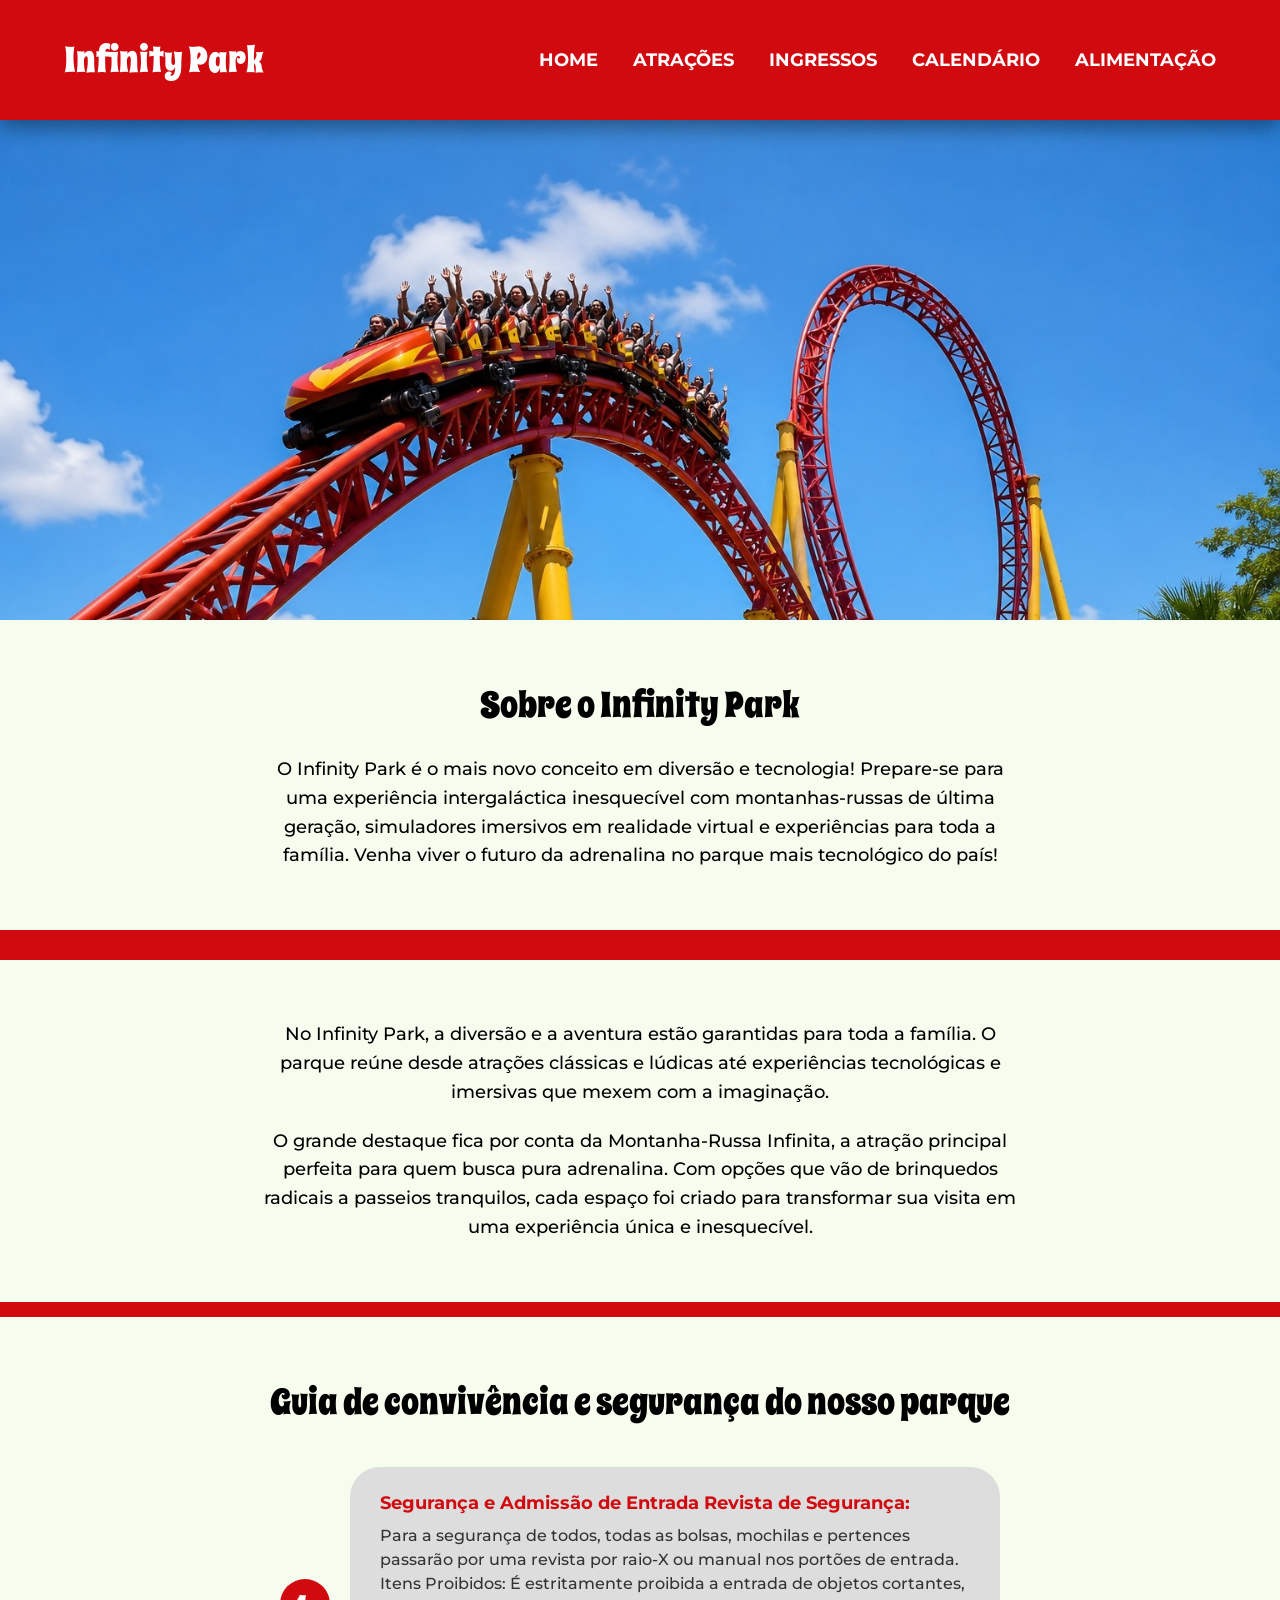
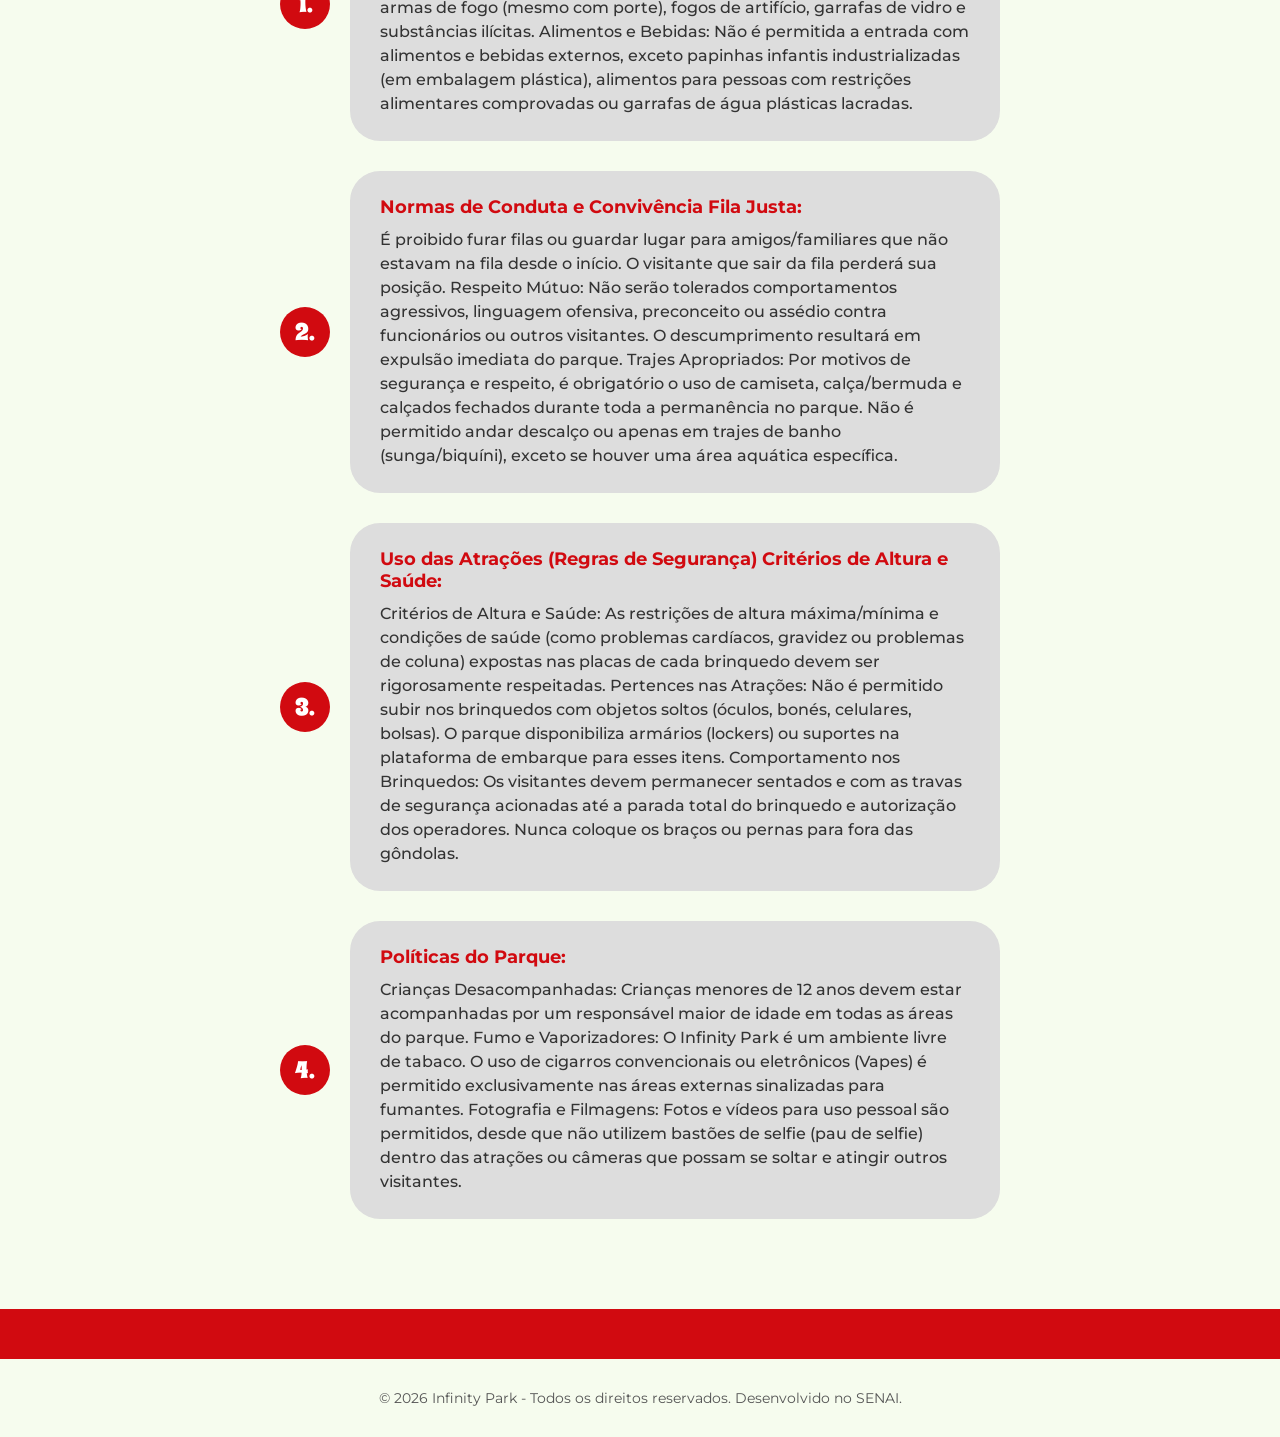
==== index.html @ 6ebf78e7 "vs 2 html e css" ====
<!DOCTYPE html>
<html lang="pt-br">
<head>
    <meta charset="UTF-8">
    <meta name="viewport" content="width=device-width, initial-scale=1.0">
    <title>Infinity Park</title>

    <link rel="preconnect" href="https://fonts.googleapis.com">
<link rel="preconnect" href="https://fonts.gstatic.com" crossorigin>
<link href="https://fonts.googleapis.com/css2?family=Montserrat:ital,wght@0,100..900;1,100..900&family=Spicy+Rice&display=swap" rel="stylesheet">
<link rel="stylesheet" href="style.css">
</head>
<body>
   <header class="barra-vermelha">
        <div class="logo">
            <h1>Infinity Park</h1>
        </div>
        <nav>
            <ul>
                <li><a href="index.html">Home</a></li>
                <li><a href="pages/atracoes.html">Atrações</a></li>
                <li><a href="pages/ingressos.html">Ingressos</a></li>
                <li><a href="pages/calendario.html">Calendário</a></li>
                <li><a href="pages/alimentacao.html">Alimentação</a></li>
            </ul>
        </nav>
    </header>

    <main>
        <section class="banner-atracao">
            <img src="img/Montanha russa.jpeg" alt="Atração principal do Infinity Park" class="img-principal">
        </section>

        <section class="descricao-parque">
            <h2>Sobre o Infinity Park</h2>
            <p>O Infinity Park é o mais novo conceito em diversão e tecnologia! Prepare-se para uma experiência intergaláctica inesquecível com montanhas-russas de última geração, simuladores imersivos em realidade virtual e experiências para toda a família. Venha viver o futuro da adrenalina no parque mais tecnológico do país!</p>
        </section>
        <div class="divisoria-sub-vermelha"></div>
<div class="divisoria-sub-vermelha"></div>

        <section class="descricao-parque">
            <p>No Infinity Park, a diversão e a aventura estão garantidas para toda a família. O parque reúne desde atrações clássicas e lúdicas até experiências tecnológicas e imersivas que mexem com a imaginação.</p>
            <p>O grande destaque fica por conta da Montanha-Russa Infinita, a atração principal perfeita para quem busca pura adrenalina. Com opções que vão de brinquedos radicais a passeios tranquilos, cada espaço foi criado para transformar sua visita em uma experiência única e inesquecível.</p>
        </section>

        <div class="divisoria-sub-vermelha"></div>

        <section class="secao-guia">
            <h2>Guia de convivência e segurança do nosso parque</h2>
            
            <div class="item-guia">
                <div class="numero-bolinha">1.</div>
                <div class="card-regras">
                    <h3> Segurança e Admissão de Entrada Revista de Segurança:</h3>
                    <p>  Para a segurança de todos, todas as bolsas, mochilas e pertences passarão por uma revista por raio-X ou manual nos portões de entrada.
Itens Proibidos: É estritamente proibida a entrada de objetos cortantes, armas de fogo (mesmo com porte), fogos de artifício, garrafas de vidro e substâncias ilícitas.

Alimentos e Bebidas: Não é permitida a entrada com alimentos e bebidas externos, exceto papinhas infantis industrializadas (em embalagem plástica), alimentos para pessoas com restrições alimentares comprovadas ou garrafas de água plásticas lacradas.</p>
                </div>
            </div>

            <div class="item-guia">
                <div class="numero-bolinha">2.</div>
                <div class="card-regras">
                    <h3>Normas de Conduta e Convivência Fila Justa:</h3>
                    <p>É proibido furar filas ou guardar lugar para amigos/familiares que não estavam na fila desde o início. O visitante que sair da fila perderá sua posição. Respeito Mútuo: Não serão tolerados comportamentos agressivos, linguagem ofensiva, preconceito ou assédio contra funcionários ou outros visitantes. O descumprimento resultará em expulsão imediata do parque.

Trajes Apropriados: Por motivos de segurança e respeito, é obrigatório o uso de camiseta, calça/bermuda e calçados fechados durante toda a permanência no parque. Não é permitido andar descalço ou apenas em trajes de banho (sunga/biquíni), exceto se houver uma área aquática específica.</p>
                </div>
            </div>

            <div class="item-guia">
                <div class="numero-bolinha">3.</div>
                <div class="card-regras">
                    <h3>Uso das Atrações (Regras de Segurança) 
                        Critérios de Altura e Saúde: </h3>
                    <p>Critérios de Altura e Saúde: As restrições de altura máxima/mínima e condições de saúde (como problemas cardíacos, gravidez ou problemas de coluna) expostas nas placas de cada brinquedo devem ser rigorosamente respeitadas.

Pertences nas Atrações: Não é permitido subir nos brinquedos com objetos soltos (óculos, bonés, celulares, bolsas). O parque disponibiliza armários (lockers) ou suportes na plataforma de embarque para esses itens.

Comportamento nos Brinquedos: Os visitantes devem permanecer sentados e com as travas de segurança acionadas até a parada total do brinquedo e autorização dos operadores. Nunca coloque os braços ou pernas para fora das gôndolas.</p>
                </div>
            </div>

            <div class="item-guia">
                <div class="numero-bolinha">4.</div>
                <div class="card-regras">
                    <h3>Políticas do Parque:</h3>
                    <p>Crianças Desacompanhadas: Crianças menores de 12 anos devem estar acompanhadas por um responsável maior de idade em todas as áreas do parque.

Fumo e Vaporizadores: O Infinity Park é um ambiente livre de tabaco. O uso de cigarros convencionais ou eletrônicos (Vapes) é permitido exclusivamente nas áreas externas sinalizadas para fumantes.

Fotografia e Filmagens: Fotos e vídeos para uso pessoal são permitidos, desde que não utilizem bastões de selfie (pau de selfie) dentro das atrações ou câmeras que possam se soltar e atingir outros visitantes.</p>
                </div>
            </div>

        </section>

            </section>
    </main>

    <footer>
        <p>&copy; 2026 Infinity Park - Todos os direitos reservados. Desenvolvido no SENAI.</p>
    </footer>
</body>
</html>
---- style.css ----
/* --- 1. RESET PADRÃO (Zera as margens do navegador) --- */
* {
    margin: 0;
    padding: 0;
    box-sizing: border-box;
}

/* --- 2. CONFIGURAÇÃO DO CORPO (Fundo Creme na Tela Toda) --- */
body {
    font-family: "Montserrat", sans-serif;
    background-color: #f6fcee; /* O fundo creme assume o site inteiro */
    color: #000000;
    min-height: 100vh;
    overflow-x: hidden; /* Evita barra de rolagem lateral por causa das divisórias de 100vw */
}

/* --- 3. BARRA VERMELHA AMPLIADA (Menu Superior) --- */
header.barra-vermelha {
    background-color: #d10a10; /* O vermelho do Figma */
    display: flex;
    justify-content: space-between;
    align-items: center;
    padding: 35px 5%; /* Barra mais alta e robusta */
    position: relative;
    z-index: 10;
    box-shadow: 0px 8px 20px rgba(0, 0, 0, 0.4); /* Sombra por cima da imagem */
}

/* Logo do parque maior */
header.barra-vermelha .logo h1 {
    font-family: "Spicy Rice", serif;
    color: #ffffff;
    font-size: 36px; 
    font-weight: 400;
}

header.barra-vermelha nav ul {
    display: flex;
    list-style: none;
    gap: 35px; /* Espaço confortável entre as opções do menu */
}

/* Links do menu maiores e destacados */
header.barra-vermelha nav ul li a {
    color: #ffffff;
    text-decoration: none;
    font-weight: 700;
    font-size: 18px; 
    text-transform: uppercase; /* Letras maiúsculas */
    transition: transform 0.2s, color 0.2s;
    display: inline-block;
}

/* Efeito ao passar o mouse */
header.barra-vermelha nav ul li a:hover {
    color: #ffcccc; 
    transform: scale(1.1); /* O link cresce um pouquinho */
}

/* --- 4. IMAGEM PRINCIPAL (Banner Controlado) --- */
.banner-atracao {
    width: 100%;
    max-height: 500px; /* Evita que a foto ocupe a tela inteira no PC */
    overflow: hidden;   /* Esconde o excesso da imagem se houver */
}

.img-principal {
    width: 100%;
    height: 100%;
    object-fit: cover; /* Encaixa a foto perfeitamente sem amassar */
    object-position: center; /* Foca no meio da foto */
    display: block; 
}

/* --- 5. BLOCOS DE TEXTO (Sobre o Parque) --- */
.descricao-parque {
    width: 100%;
    max-width: 800px; /* Mantém o texto em um tamanho bom para leitura */
    margin: 0 auto;   /* Centraliza o bloco de texto na tela */
    padding: 60px 20px; /* Espaço confortável nas laterais e nas bordas */
    text-align: center; /* Centraliza os textos igual ao Figma */
}

.descricao-parque h2 {
    font-family: "Spicy Rice", serif;
    font-weight: 400;
    color: #000000;
    font-size: 36px;
    margin-bottom: 25px;
}

.descricao-parque p {
    font-size: 18px;
    color: #000000;
    line-height: 1.6;
    font-weight: 500;
    margin-bottom: 20px;
}

.descricao-parque p:last-child {
    margin-bottom: 0; /* Remove a margem do último parágrafo do bloco */
}

/* --- 6. BARRAS VERMELHAS INTERMEDIÁRIAS --- */
/* Faz a barra vermelha ocupar 100% da largura da janela, sem quebrar o alinhamento do texto */
.divisoria-sub-vermelha {
    width: 100vw; 
    position: relative;
    left: 50%;
    right: 50%;
    margin-left: -50vw;
    margin-right: -50vw;
    
    height: 15px; /* Reduzido de 50px para 15px para ficar bem mais fina! */
    background-color: #d10a10;
}

/* Faixa vermelha horizontal automática no final da tag main */
main::after {
    content: "";
    display: block;
    width: 100vw;
    position: relative;
    left: 50%;
    right: 50%;
    margin-left: -50vw;
    margin-right: -50vw;
    height: 50px;
    background-color: #d10a10;
}

/* --- 7. SEÇÃO DO GUIA DE SEGURANÇA --- */
.secao-guia {
    width: 100%;
    max-width: 800px; /* Deixa na mesma largura dos outros textos */
    margin: 0 auto;
    padding: 60px 20px;
    text-align: center;
}

/* Alinha o título com a fonte Spicy Rice */
.secao-guia h2 {
    font-family: "Spicy Rice", serif;
    font-weight: 400;
    color: #000000;
    font-size: 36px;
    margin-bottom: 40px; /* Espaço entre o título e o card */
}

/* Container que junta a bolinha vermelha e o card cinza lado a lado */
.item-guia {
    display: flex;
    align-items: center; /* Alinha o meio da bolinha com o meio do card */
    justify-content: center;
    gap: 20px; /* Espaço entre a bolinha e o card cinza */
    margin-bottom: 30px; 
    text-align: left; /* O texto dentro do card fica alinhado à esquerda igual ao Figma */
}

/* Cria a bolinha vermelha perfeita */
.numero-bolinha {
    font-family: "Spicy Rice", serif;
    background-color: #d10a10; /* Vermelho do parque */
    color: #ffffff;
    font-size: 24px;
    width: 50px;
    height: 50px;
    border-radius: 50%; /* Deixa perfeitamente redondo */
    display: flex;
    align-items: center;
    justify-content: center;
    flex-shrink: 0; /* Impede que a bolinha amasse em telas menores */
}

/* Cria o card cinza com bordas arredondadas */
.card-regras {
    background-color: #dddddd; /* Tom de cinza claro do Figma */
    padding: 25px 30px;
    border-radius: 30px; /* Bordas bem arredondadas como no seu design */
    width: 100%;
    max-width: 650px; /* Controla a largura do card */
}

/* Título em vermelho dentro do card */
.card-regras h3 {
    color: #d10a10;
    font-family: "Montserrat", sans-serif;
    font-size: 18px;
    font-weight: 700;
    margin-bottom: 10px;
}

/* Texto descritivo dentro do card */
.card-regras p {
    color: #333333;
    font-size: 16px;
    line-height: 1.5;
    font-weight: 500;
}

/* --- 8. RODAPÉ --- */
footer {
    text-align: center;
    padding: 30px;
    font-size: 14px;
    color: #555555;
}
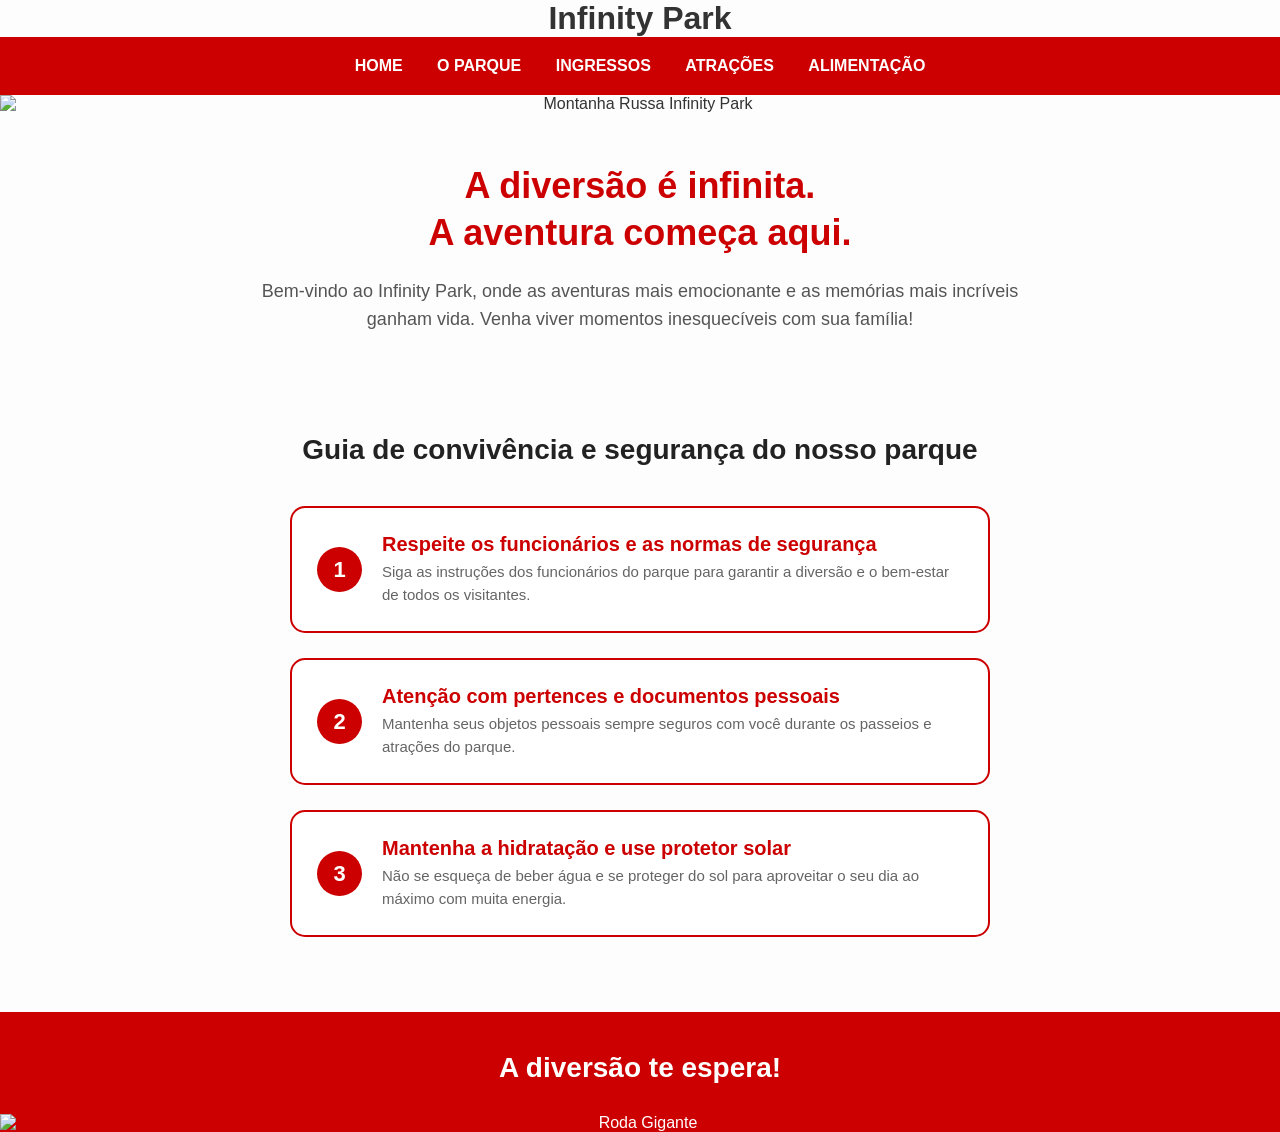
==== commit faca88cc: "Estrutura de Gisele" ====
--- a/index.html
+++ b/index.html
@@ -4,103 +4,62 @@
     <meta charset="UTF-8">
     <meta name="viewport" content="width=device-width, initial-scale=1.0">
     <title>Infinity Park</title>
-
-    <link rel="preconnect" href="https://fonts.googleapis.com">
-<link rel="preconnect" href="https://fonts.gstatic.com" crossorigin>
-<link href="https://fonts.googleapis.com/css2?family=Montserrat:ital,wght@0,100..900;1,100..900&family=Spicy+Rice&display=swap" rel="stylesheet">
-<link rel="stylesheet" href="style.css">
+    <link rel="stylesheet" href="style.css">
+    <h1 style="text-align: center;">Infinity Park</h1>
 </head>
 <body>
-   <header class="barra-vermelha">
-        <div class="logo">
-            <h1>Infinity Park</h1>
-        </div>
+
+    <header class="menu-topo">
         <nav>
-            <ul>
-                <li><a href="index.html">Home</a></li>
-                <li><a href="pages/atracoes.html">Atrações</a></li>
-                <li><a href="pages/ingressos.html">Ingressos</a></li>
-                <li><a href="pages/calendario.html">Calendário</a></li>
-                <li><a href="pages/alimentacao.html">Alimentação</a></li>
-            </ul>
+            <a href="#">Home</a>
+            <a href="#">O Parque</a>
+            <a href="#">Ingressos</a>
+            <a href="#">Atrações</a>
+            <a href="#">Alimentação</a>
         </nav>
     </header>
 
-    <main>
-        <section class="banner-atracao">
-            <img src="img/Montanha russa.jpeg" alt="Atração principal do Infinity Park" class="img-principal">
-        </section>
+    <section class="banner-principal">
+        <img src="https://images.unsplash.com/photo-1513885535751-8b9238bd345a?q=80&w=1200" alt="Montanha Russa Infinity Park">
+    </section>
 
-        <section class="descricao-parque">
-            <h2>Sobre o Infinity Park</h2>
-            <p>O Infinity Park é o mais novo conceito em diversão e tecnologia! Prepare-se para uma experiência intergaláctica inesquecível com montanhas-russas de última geração, simuladores imersivos em realidade virtual e experiências para toda a família. Venha viver o futuro da adrenalina no parque mais tecnológico do país!</p>
-        </section>
-        <div class="divisoria-sub-vermelha"></div>
-<div class="divisoria-sub-vermelha"></div>
+    <section class="introducao">
+        <h1>A diversão é infinita.<br>A aventura começa aqui.</h1>
+        <p>Bem-vindo ao Infinity Park, onde as aventuras mais emocionante e as memórias mais incríveis ganham vida. Venha viver momentos inesquecíveis com sua família!</p>
+    </section>
 
-        <section class="descricao-parque">
-            <p>No Infinity Park, a diversão e a aventura estão garantidas para toda a família. O parque reúne desde atrações clássicas e lúdicas até experiências tecnológicas e imersivas que mexem com a imaginação.</p>
-            <p>O grande destaque fica por conta da Montanha-Russa Infinita, a atração principal perfeita para quem busca pura adrenalina. Com opções que vão de brinquedos radicais a passeios tranquilos, cada espaço foi criado para transformar sua visita em uma experiência única e inesquecível.</p>
-        </section>
+    <section class="guia-seguranca">
+        <h2>Guia de convivência e segurança do nosso parque</h2>
+        
+        <div class="card-seguranca">
+            <span class="numero">1</span>
+            <div>
+                <h3>Respeite os funcionários e as normas de segurança</h3>
+                <p>Siga as instruções dos funcionários do parque para garantir a diversão e o bem-estar de todos os visitantes.</p>
+            </div>
+        </div>
 
-        <div class="divisoria-sub-vermelha"></div>
+        <div class="card-seguranca">
+            <span class="numero">2</span>
+            <div>
+                <h3>Atenção com pertences e documentos pessoais</h3>
+                <p>Mantenha seus objetos pessoais sempre seguros com você durante os passeios e atrações do parque.</p>
+            </div>
+        </div>
 
-        <section class="secao-guia">
-            <h2>Guia de convivência e segurança do nosso parque</h2>
-            
-            <div class="item-guia">
-                <div class="numero-bolinha">1.</div>
-                <div class="card-regras">
-                    <h3> Segurança e Admissão de Entrada Revista de Segurança:</h3>
-                    <p>  Para a segurança de todos, todas as bolsas, mochilas e pertences passarão por uma revista por raio-X ou manual nos portões de entrada.
-Itens Proibidos: É estritamente proibida a entrada de objetos cortantes, armas de fogo (mesmo com porte), fogos de artifício, garrafas de vidro e substâncias ilícitas.
+        <div class="card-seguranca">
+            <span class="numero">3</span>
+            <div>
+                <h3>Mantenha a hidratação e use protetor solar</h3>
+                <p>Não se esqueça de beber água e se proteger do sol para aproveitar o seu dia ao máximo com muita energia.</p>
+            </div>
+        </div>
+    </section>
 
-Alimentos e Bebidas: Não é permitida a entrada com alimentos e bebidas externos, exceto papinhas infantis industrializadas (em embalagem plástica), alimentos para pessoas com restrições alimentares comprovadas ou garrafas de água plásticas lacradas.</p>
-                </div>
-            </div>
+    <footer class="rodape">
+        <h2>A diversão te espera!</h2>
+        <img src="https://images.unsplash.com/photo-1534447677768-be436bb09401?q=80&w=1200" alt="Roda Gigante">
+    </footer>
 
-            <div class="item-guia">
-                <div class="numero-bolinha">2.</div>
-                <div class="card-regras">
-                    <h3>Normas de Conduta e Convivência Fila Justa:</h3>
-                    <p>É proibido furar filas ou guardar lugar para amigos/familiares que não estavam na fila desde o início. O visitante que sair da fila perderá sua posição. Respeito Mútuo: Não serão tolerados comportamentos agressivos, linguagem ofensiva, preconceito ou assédio contra funcionários ou outros visitantes. O descumprimento resultará em expulsão imediata do parque.
-
-Trajes Apropriados: Por motivos de segurança e respeito, é obrigatório o uso de camiseta, calça/bermuda e calçados fechados durante toda a permanência no parque. Não é permitido andar descalço ou apenas em trajes de banho (sunga/biquíni), exceto se houver uma área aquática específica.</p>
-                </div>
-            </div>
-
-            <div class="item-guia">
-                <div class="numero-bolinha">3.</div>
-                <div class="card-regras">
-                    <h3>Uso das Atrações (Regras de Segurança) 
-                        Critérios de Altura e Saúde: </h3>
-                    <p>Critérios de Altura e Saúde: As restrições de altura máxima/mínima e condições de saúde (como problemas cardíacos, gravidez ou problemas de coluna) expostas nas placas de cada brinquedo devem ser rigorosamente respeitadas.
-
-Pertences nas Atrações: Não é permitido subir nos brinquedos com objetos soltos (óculos, bonés, celulares, bolsas). O parque disponibiliza armários (lockers) ou suportes na plataforma de embarque para esses itens.
-
-Comportamento nos Brinquedos: Os visitantes devem permanecer sentados e com as travas de segurança acionadas até a parada total do brinquedo e autorização dos operadores. Nunca coloque os braços ou pernas para fora das gôndolas.</p>
-                </div>
-            </div>
-
-            <div class="item-guia">
-                <div class="numero-bolinha">4.</div>
-                <div class="card-regras">
-                    <h3>Políticas do Parque:</h3>
-                    <p>Crianças Desacompanhadas: Crianças menores de 12 anos devem estar acompanhadas por um responsável maior de idade em todas as áreas do parque.
-
-Fumo e Vaporizadores: O Infinity Park é um ambiente livre de tabaco. O uso de cigarros convencionais ou eletrônicos (Vapes) é permitido exclusivamente nas áreas externas sinalizadas para fumantes.
-
-Fotografia e Filmagens: Fotos e vídeos para uso pessoal são permitidos, desde que não utilizem bastões de selfie (pau de selfie) dentro das atrações ou câmeras que possam se soltar e atingir outros visitantes.</p>
-                </div>
-            </div>
-
-        </section>
-
-            </section>
-    </main>
-
-    <footer>
-        <p>&copy; 2026 Infinity Park - Todos os direitos reservados. Desenvolvido no SENAI.</p>
-    </footer>
 </body>
 </html>
--- a/style.css
+++ b/style.css
@@ -1,207 +1,134 @@
-/* --- 1. RESET PADRÃO (Zera as margens do navegador) --- */
+/* Limpa as margens padrão do navegador */
 * {
+    box-sizing: border-box;
     margin: 0;
     padding: 0;
-    box-sizing: border-box;
 }
 
-/* --- 2. CONFIGURAÇÃO DO CORPO (Fundo Creme na Tela Toda) --- */
 body {
-    font-family: "Montserrat", sans-serif;
-    background-color: #f6fcee; /* O fundo creme assume o site inteiro */
-    color: #000000;
-    min-height: 100vh;
-    overflow-x: hidden; /* Evita barra de rolagem lateral por causa das divisórias de 100vw */
+    font-family: 'Segoe UI', Tahoma, Geneva, Verdana, sans-serif;
+    background-color: #fcfdfc;
+    color: #333333;
+    
+    /* COMANDOS DE FORÇA PARA CENTRALIZAR TUDO NO MEIO DA TELA */
+    display: flex;
+    flex-direction: column;
+    align-items: center;
+    width: 100%;
+    overflow-x: hidden; /* Evita que o site quebre para os lados */
 }
 
-/* --- 3. BARRA VERMELHA AMPLIADA (Menu Superior) --- */
-header.barra-vermelha {
-    background-color: #d10a10; /* O vermelho do Figma */
-    display: flex;
-    justify-content: space-between;
-    align-items: center;
-    padding: 35px 5%; /* Barra mais alta e robusta */
-    position: relative;
-    z-index: 10;
-    box-shadow: 0px 8px 20px rgba(0, 0, 0, 0.4); /* Sombra por cima da imagem */
-}
-
-/* Logo do parque maior */
-header.barra-vermelha .logo h1 {
-    font-family: "Spicy Rice", serif;
-    color: #ffffff;
-    font-size: 36px; 
-    font-weight: 400;
-}
-
-header.barra-vermelha nav ul {
-    display: flex;
-    list-style: none;
-    gap: 35px; /* Espaço confortável entre as opções do menu */
-}
-
-/* Links do menu maiores e destacados */
-header.barra-vermelha nav ul li a {
-    color: #ffffff;
-    text-decoration: none;
-    font-weight: 700;
-    font-size: 18px; 
-    text-transform: uppercase; /* Letras maiúsculas */
-    transition: transform 0.2s, color 0.2s;
-    display: inline-block;
-}
-
-/* Efeito ao passar o mouse */
-header.barra-vermelha nav ul li a:hover {
-    color: #ffcccc; 
-    transform: scale(1.1); /* O link cresce um pouquinho */
-}
-
-/* --- 4. IMAGEM PRINCIPAL (Banner Controlado) --- */
-.banner-atracao {
+/* MENU VERMELHO DO TOPO */
+.menu-topo {
     width: 100%;
-    max-height: 500px; /* Evita que a foto ocupe a tela inteira no PC */
-    overflow: hidden;   /* Esconde o excesso da imagem se houver */
-}
-
-.img-principal {
-    width: 100%;
-    height: 100%;
-    object-fit: cover; /* Encaixa a foto perfeitamente sem amassar */
-    object-position: center; /* Foca no meio da foto */
-    display: block; 
-}
-
-/* --- 5. BLOCOS DE TEXTO (Sobre o Parque) --- */
-.descricao-parque {
-    width: 100%;
-    max-width: 800px; /* Mantém o texto em um tamanho bom para leitura */
-    margin: 0 auto;   /* Centraliza o bloco de texto na tela */
-    padding: 60px 20px; /* Espaço confortável nas laterais e nas bordas */
-    text-align: center; /* Centraliza os textos igual ao Figma */
-}
-
-.descricao-parque h2 {
-    font-family: "Spicy Rice", serif;
-    font-weight: 400;
-    color: #000000;
-    font-size: 36px;
-    margin-bottom: 25px;
-}
-
-.descricao-parque p {
-    font-size: 18px;
-    color: #000000;
-    line-height: 1.6;
-    font-weight: 500;
-    margin-bottom: 20px;
-}
-
-.descricao-parque p:last-child {
-    margin-bottom: 0; /* Remove a margem do último parágrafo do bloco */
-}
-
-/* --- 6. BARRAS VERMELHAS INTERMEDIÁRIAS --- */
-/* Faz a barra vermelha ocupar 100% da largura da janela, sem quebrar o alinhamento do texto */
-.divisoria-sub-vermelha {
-    width: 100vw; 
-    position: relative;
-    left: 50%;
-    right: 50%;
-    margin-left: -50vw;
-    margin-right: -50vw;
-    
-    height: 15px; /* Reduzido de 50px para 15px para ficar bem mais fina! */
-    background-color: #d10a10;
-}
-
-/* Faixa vermelha horizontal automática no final da tag main */
-main::after {
-    content: "";
-    display: block;
-    width: 100vw;
-    position: relative;
-    left: 50%;
-    right: 50%;
-    margin-left: -50vw;
-    margin-right: -50vw;
-    height: 50px;
-    background-color: #d10a10;
-}
-
-/* --- 7. SEÇÃO DO GUIA DE SEGURANÇA --- */
-.secao-guia {
-    width: 100%;
-    max-width: 800px; /* Deixa na mesma largura dos outros textos */
-    margin: 0 auto;
-    padding: 60px 20px;
+    background-color: #cc0000;
+    padding: 20px 0;
     text-align: center;
 }
 
-/* Alinha o título com a fonte Spicy Rice */
-.secao-guia h2 {
-    font-family: "Spicy Rice", serif;
-    font-weight: 400;
-    color: #000000;
-    font-size: 36px;
-    margin-bottom: 40px; /* Espaço entre o título e o card */
+.menu-topo nav a {
+    color: #ffffff;
+    text-decoration: none;
+    margin: 0 15px;
+    font-weight: bold;
+    text-transform: uppercase;
+    font-size: 16px;
 }
 
-/* Container que junta a bolinha vermelha e o card cinza lado a lado */
-.item-guia {
-    display: flex;
-    align-items: center; /* Alinha o meio da bolinha com o meio do card */
-    justify-content: center;
-    gap: 20px; /* Espaço entre a bolinha e o card cinza */
-    margin-bottom: 30px; 
-    text-align: left; /* O texto dentro do card fica alinhado à esquerda igual ao Figma */
+/* IMAGENS DO BANNER E DO RODAPÉ */
+.banner-principal, .rodape {
+    width: 100%;
+    max-width: 100%;
+    text-align: center;
 }
 
-/* Cria a bolinha vermelha perfeita */
-.numero-bolinha {
-    font-family: "Spicy Rice", serif;
-    background-color: #d10a10; /* Vermelho do parque */
+.banner-principal img, 
+.rodape img {
+    width: 100%;
+    height: auto;
+    max-height: 450px;
+    object-fit: cover;
+    display: block;
+}
+
+/* BLOCOS DE TEXTO CENTRALIZADOS */
+.introducao, .guia-seguranca {
+    width: 100%;
+    max-width: 800px; /* Prende o texto no meio igual ao Figma */
+    padding: 50px 20px;
+    text-align: center;
+    margin: 0 auto; /* Garante a centralização lateral */
+}
+
+.introducao h1 {
+    color: #cc0000;
+    font-size: 36px; /* Letras grandes */
+    margin-bottom: 20px;
+    line-height: 1.3;
+}
+
+.introducao p {
+    font-size: 18px;
+    line-height: 1.6;
+    color: #555555;
+}
+
+.guia-seguranca h2 {
+    font-size: 28px;
+    color: #222222;
+    margin-bottom: 40px;
+}
+
+/* CARDS DO GUIA DE SEGURANÇA */
+.card-seguranca {
+    background-color: #ffffff;
+    border: 2px solid #cc0000;
+    border-radius: 15px;
+    padding: 25px;
+    margin: 0 auto 25px auto; /* Centraliza o card na tela */
+    max-width: 700px;
+    display: flex;
+    align-items: center;
+    gap: 20px;
+    text-align: left; /* O texto dentro do card fica alinhado à esquerda */
+}
+
+/* CÍRCULO COM O NÚMERO */
+.card-seguranca .numero {
+    background-color: #cc0000;
     color: #ffffff;
-    font-size: 24px;
-    width: 50px;
-    height: 50px;
-    border-radius: 50%; /* Deixa perfeitamente redondo */
+    font-weight: bold;
+    font-size: 22px;
+    width: 45px;
+    height: 45px;
+    border-radius: 50%;
     display: flex;
     align-items: center;
     justify-content: center;
-    flex-shrink: 0; /* Impede que a bolinha amasse em telas menores */
+    flex-shrink: 0;
 }
 
-/* Cria o card cinza com bordas arredondadas */
-.card-regras {
-    background-color: #dddddd; /* Tom de cinza claro do Figma */
-    padding: 25px 30px;
-    border-radius: 30px; /* Bordas bem arredondadas como no seu design */
-    width: 100%;
-    max-width: 650px; /* Controla a largura do card */
+.card-seguranca h3 {
+    color: #cc0000;
+    font-size: 20px;
+    margin-bottom: 5px;
 }
 
-/* Título em vermelho dentro do card */
-.card-regras h3 {
-    color: #d10a10;
-    font-family: "Montserrat", sans-serif;
-    font-size: 18px;
-    font-weight: 700;
-    margin-bottom: 10px;
+.card-seguranca p {
+    font-size: 15px;
+    line-height: 1.5;
+    color: #656565;
 }
 
-/* Texto descritivo dentro do card */
-.card-regras p {
-    color: #333333;
-    font-size: 16px;
-    line-height: 1.5;
-    font-weight: 500;
+/* RODAPÉ VERMELHO */
+.rodape {
+    background-color: #cc0000;
+    color: #ffffff;
+    padding-top: 40px;
+    width: 100%;
 }
 
-/* --- 8. RODAPÉ --- */
-footer {
-    text-align: center;
-    padding: 30px;
-    font-size: 14px;
-    color: #555555;
+.rodape h2 {
+    font-size: 28px;
+    margin-bottom: 30px;
 }
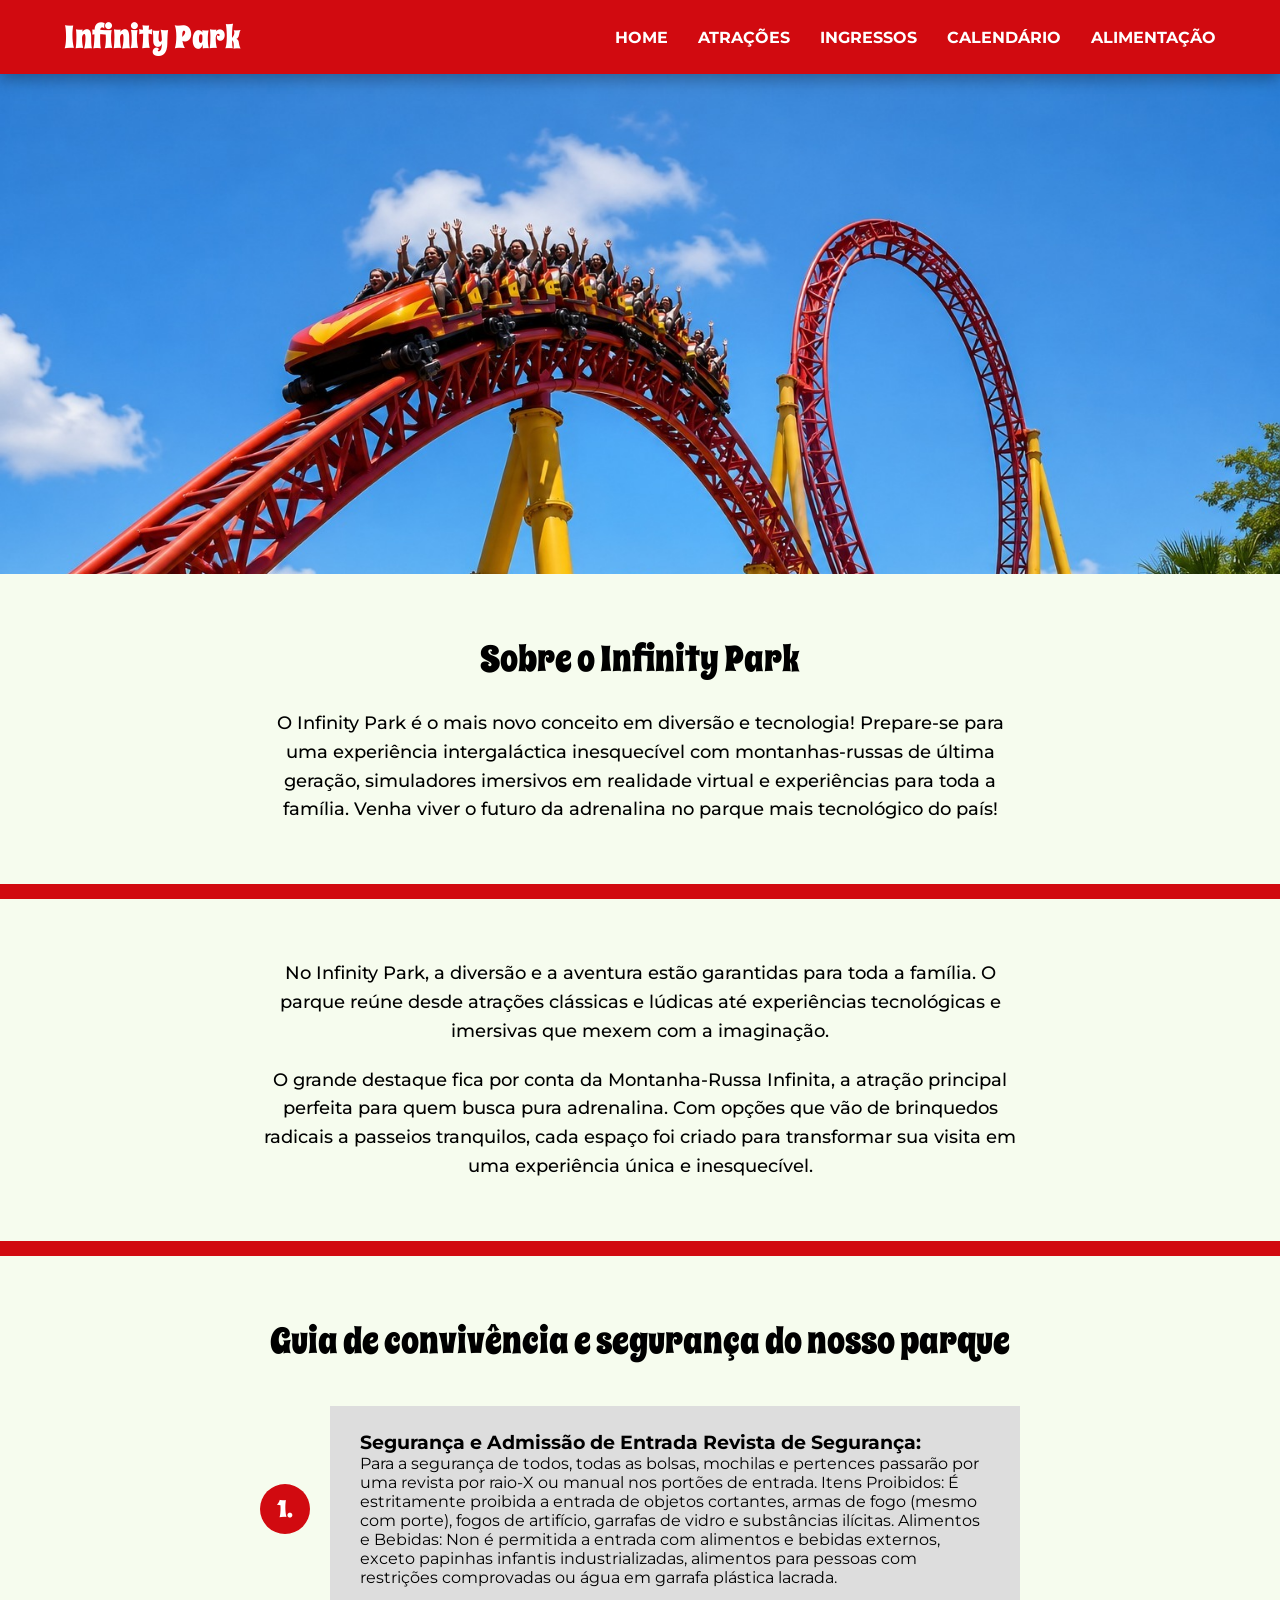
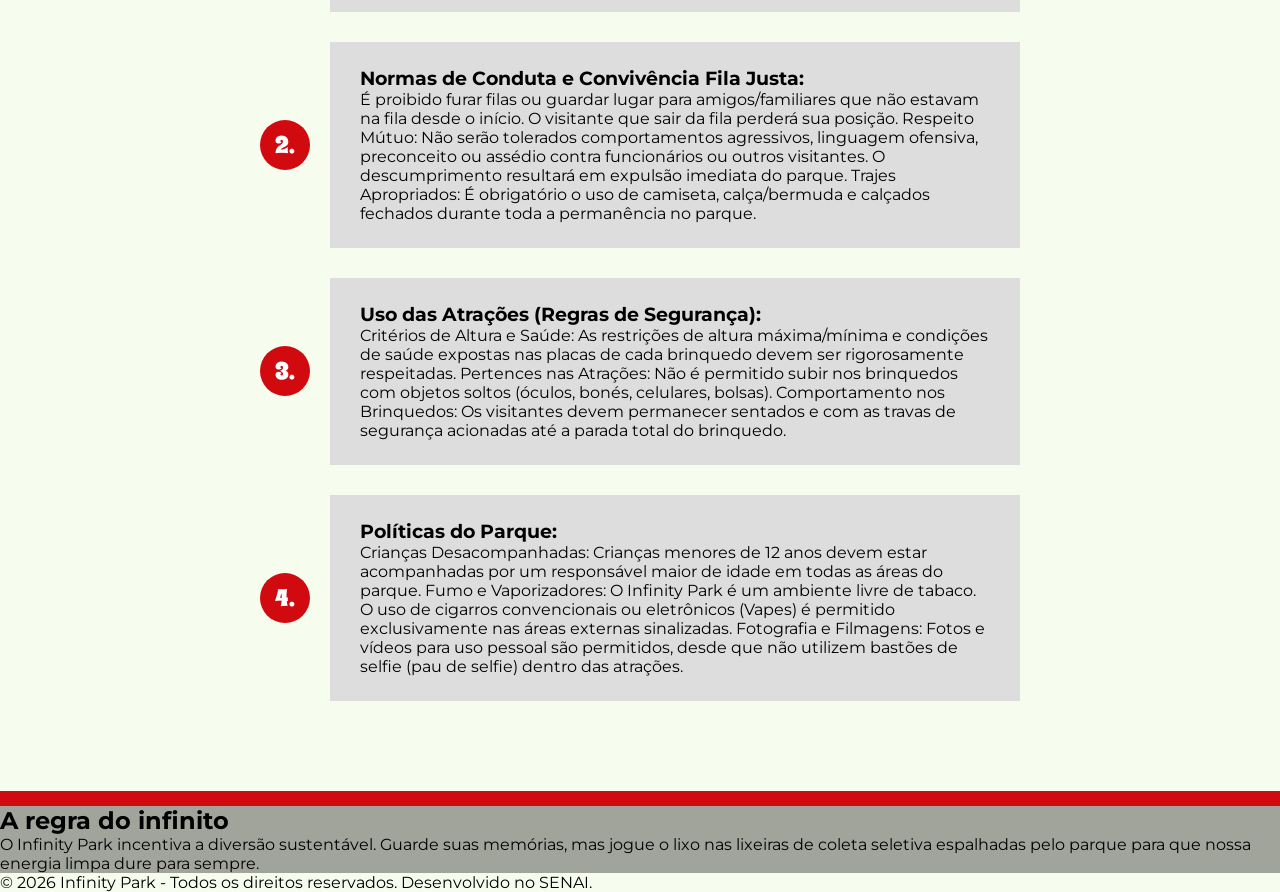
==== commit 98da68b7: "ajuste html e css, mais imgs add" ====
--- a/index.html
+++ b/index.html
@@ -4,62 +4,95 @@
     <meta charset="UTF-8">
     <meta name="viewport" content="width=device-width, initial-scale=1.0">
     <title>Infinity Park</title>
+
+    <link rel="preconnect" href="https://fonts.googleapis.com">
+    <link rel="preconnect" href="https://fonts.gstatic.com" crossorigin>
+    <link href="https://fonts.googleapis.com/css2?family=Montserrat:ital,wght@0,100..900;1,100..900&family=Spicy+Rice&display=swap" rel="stylesheet">
     <link rel="stylesheet" href="style.css">
-    <h1 style="text-align: center;">Infinity Park</h1>
 </head>
 <body>
-
-    <header class="menu-topo">
+    <header class="barra-vermelha">
+        <div class="logo">
+            <h1>Infinity Park</h1>
+        </div>
         <nav>
-            <a href="#">Home</a>
-            <a href="#">O Parque</a>
-            <a href="#">Ingressos</a>
-            <a href="#">Atrações</a>
-            <a href="#">Alimentação</a>
+            <ul>
+                <li><a href="index.html">Home</a></li>
+                <li><a href="pages/atracoes.html">Atrações</a></li>
+                <li><a href="pages/ingressos.html">Ingressos</a></li>
+                <li><a href="pages/calendario.html">Calendário</a></li>
+                <li><a href="pages/alimentacao.html">Alimentação</a></li>
+            </ul>
         </nav>
     </header>
 
-    <section class="banner-principal">
-        <img src="https://images.unsplash.com/photo-1513885535751-8b9238bd345a?q=80&w=1200" alt="Montanha Russa Infinity Park">
-    </section>
+    <main>
+        <section class="banner-atracao">
+            <img src="img/Montanha russa.jpeg" alt="Atração principal do Infinity Park" class="img-principal">
+        </section>
 
-    <section class="introducao">
-        <h1>A diversão é infinita.<br>A aventura começa aqui.</h1>
-        <p>Bem-vindo ao Infinity Park, onde as aventuras mais emocionante e as memórias mais incríveis ganham vida. Venha viver momentos inesquecíveis com sua família!</p>
-    </section>
+        <section class="descricao-parque">
+            <h2>Sobre o Infinity Park</h2>
+            <p>O Infinity Park é o mais novo conceito em diversão e tecnologia! Prepare-se para uma experiência intergaláctica inesquecível com montanhas-russas de última geração, simuladores imersivos em realidade virtual e experiências para toda a família. Venha viver o futuro da adrenalina no parque mais tecnológico do país!</p>
+        </section>
 
-    <section class="guia-seguranca">
-        <h2>Guia de convivência e segurança do nosso parque</h2>
-        
-        <div class="card-seguranca">
-            <span class="numero">1</span>
-            <div>
-                <h3>Respeite os funcionários e as normas de segurança</h3>
-                <p>Siga as instruções dos funcionários do parque para garantir a diversão e o bem-estar de todos os visitantes.</p>
+        <div class="divisoria-sub-vermelha"></div>
+
+        <section class="descricao-parque">
+            <p>No Infinity Park, a diversão e a aventura estão garantidas para toda a família. O parque reúne desde atrações clássicas e lúdicas até experiências tecnológicas e imersivas que mexem com a imaginação.</p>
+            <p>O grande destaque fica por conta da Montanha-Russa Infinita, a atração principal perfeita para quem busca pura adrenalina. Com opções que vão de brinquedos radicais a passeios tranquilos, cada espaço foi criado para transformar sua visita em uma experiência única e inesquecível.</p>
+        </section>
+
+        <div class="divisoria-sub-vermelha"></div>
+
+        <section class="secao-guia">
+            <h2>Guia de convivência e segurança do nosso parque</h2>
+            
+            <div class="item-guia">
+                <div class="numero-bolinha">1.</div>
+                <div class="card-regras">
+                    <h3>Segurança e Admissão de Entrada Revista de Segurança:</h3>
+                    <p>Para a segurança de todos, todas as bolsas, mochilas e pertences passarão por uma revista por raio-X ou manual nos portões de entrada. Itens Proibidos: É estritamente proibida a entrada de objetos cortantes, armas de fogo (mesmo com porte), fogos de artifício, garrafas de vidro e substâncias ilícitas. Alimentos e Bebidas: Non é permitida a entrada com alimentos e bebidas externos, exceto papinhas infantis industrializadas, alimentos para pessoas com restrições comprovadas ou água em garrafa plástica lacrada.</p>
+                </div>
             </div>
-        </div>
 
-        <div class="card-seguranca">
-            <span class="numero">2</span>
-            <div>
-                <h3>Atenção com pertences e documentos pessoais</h3>
-                <p>Mantenha seus objetos pessoais sempre seguros com você durante os passeios e atrações do parque.</p>
+            <div class="item-guia">
+                <div class="numero-bolinha">2.</div>
+                <div class="card-regras">
+                    <h3>Normas de Conduta e Convivência Fila Justa:</h3>
+                    <p>É proibido furar filas ou guardar lugar para amigos/familiares que não estavam na fila desde o início. O visitante que sair da fila perderá sua posição. Respeito Mútuo: Não serão tolerados comportamentos agressivos, linguagem ofensiva, preconceito ou assédio contra funcionários ou outros visitantes. O descumprimento resultará em expulsão imediata do parque. Trajes Apropriados: É obrigatório o uso de camiseta, calça/bermuda e calçados fechados durante toda a permanência no parque.</p>
+                </div>
             </div>
-        </div>
 
-        <div class="card-seguranca">
-            <span class="numero">3</span>
-            <div>
-                <h3>Mantenha a hidratação e use protetor solar</h3>
-                <p>Não se esqueça de beber água e se proteger do sol para aproveitar o seu dia ao máximo com muita energia.</p>
+            <div class="item-guia">
+                <div class="numero-bolinha">3.</div>
+                <div class="card-regras">
+                    <h3>Uso das Atrações (Regras de Segurança):</h3>
+                    <p>Critérios de Altura e Saúde: As restrições de altura máxima/mínima e condições de saúde expostas nas placas de cada brinquedo devem ser rigorosamente respeitadas. Pertences nas Atrações: Não é permitido subir nos brinquedos com objetos soltos (óculos, bonés, celulares, bolsas). Comportamento nos Brinquedos: Os visitantes devem permanecer sentados e com as travas de segurança acionadas até a parada total do brinquedo.</p>
+                </div>
             </div>
-        </div>
-    </section>
 
-    <footer class="rodape">
-        <h2>A diversão te espera!</h2>
-        <img src="https://images.unsplash.com/photo-1534447677768-be436bb09401?q=80&w=1200" alt="Roda Gigante">
+            <div class="item-guia">
+                <div class="numero-bolinha">4.</div>
+                <div class="card-regras">
+                    <h3>Políticas do Parque:</h3>
+                    <p>Crianças Desacompanhadas: Crianças menores de 12 anos devem estar acompanhadas por um responsável maior de idade em todas as áreas do parque. Fumo e Vaporizadores: O Infinity Park é um ambiente livre de tabaco. O uso de cigarros convencionais ou eletrônicos (Vapes) é permitido exclusivamente nas áreas externas sinalizadas. Fotografia e Filmagens: Fotos e vídeos para uso pessoal são permitidos, desde que não utilizem bastões de selfie (pau de selfie) dentro das atrações.</p>
+                </div>
+            </div>
+        </section>
+
+        <div class="divisoria-sub-vermelha"></div>
+
+        <section class="banner-roda-gigante">
+            <div class="conteudo-roda-gigante">
+                <h2>A regra do infinito</h2>
+                <p>O Infinity Park incentiva a diversão sustentável. Guarde suas memórias, mas jogue o lixo nas lixeiras de coleta seletiva espalhadas pelo parque para que nossa energia limpa dure para sempre.</p>
+            </div>
+        </section>
+    </main>
+
+    <footer>
+        <p>&copy; 2026 Infinity Park - Todos os direitos reservados. Desenvolvido no SENAI.</p>
     </footer>
-
 </body>
 </html>
--- a/style.css
+++ b/style.css
@@ -1,134 +1,172 @@
-/* Limpa as margens padrão do navegador */
+/* --- 1. RESET PADRÃO (Zera as margens do navegador) --- */
+/* --- 1. RESET PADRÃO (Zera as margens do navegador) --- */
 * {
-    box-sizing: border-box;
     margin: 0;
     padding: 0;
+    box-sizing: border-box;
 }
 
+/* --- 2. CONFIGURAÇÃO DO CORPO (Fundo Creme na Tela Toda) --- */
 body {
-    font-family: 'Segoe UI', Tahoma, Geneva, Verdana, sans-serif;
-    background-color: #fcfdfc;
-    color: #333333;
-    
-    /* COMANDOS DE FORÇA PARA CENTRALIZAR TUDO NO MEIO DA TELA */
-    display: flex;
-    flex-direction: column;
-    align-items: center;
-    width: 100%;
-    overflow-x: hidden; /* Evita que o site quebre para os lados */
+    font-family: "Montserrat", sans-serif;
+    background-color: #f6fcee; /* O fundo creme assume o site inteiro */
+    color: #000000;
+    min-height: 100vh;
+    overflow-x: hidden; /* Evita barra de rolagem lateral por causa das divisórias de 100vw */
 }
 
-/* MENU VERMELHO DO TOPO */
-.menu-topo {
+/* --- 3. BARRA VERMELHA AMPLIADA (Menu Superior) --- */
+header.barra-vermelha {
+    background-color: #d10a10; /* O vermelho do Figma */
+    display: flex;
+    justify-content: space-between;
+    align-items: center;
+    padding: 15px 5%; /* Barra elegante e ajustada */
+    position: relative;
+    z-index: 10;
+    box-shadow: 0px 6px 15px rgba(0, 0, 0, 0.3); /* Sombra suave por cima da imagem */
+}
+
+/* Logo do parque */
+header.barra-vermelha .logo h1 {
+    font-family: "Spicy Rice", serif;
+    color: #ffffff;
+    font-size: 32px; 
+    font-weight: 400;
+}
+
+header.barra-vermelha nav ul {
+    display: flex;
+    list-style: none;
+    gap: 30px; /* Espaço confortável entre as opções do menu */
+}
+
+/* Links do menu */
+header.barra-vermelha nav ul li a {
+    color: #ffffff;
+    text-decoration: none;
+    font-weight: 700;
+    font-size: 16px; 
+    text-transform: uppercase; /* Letras maiúsculas */
+    transition: transform 0.2s, color 0.2s;
+    display: inline-block;
+}
+
+/* Efeito ao passar o mouse */
+header.barra-vermelha nav ul li a:hover {
+    color: #ffcccc; 
+    transform: scale(1.05); /* O link cresce sutilmente */
+}
+
+/* --- 4. IMAGEM PRINCIPAL (Banner Controlado) --- */
+.banner-atracao {
     width: 100%;
-    background-color: #cc0000;
-    padding: 20px 0;
+    max-height: 500px; /* Evita que a foto ocupe a tela inteira no PC */
+    overflow: hidden;   /* Esconde o excesso da imagem se houver */
+}
+
+.img-principal {
+    width: 100%;
+    height: 100%;
+    object-fit: cover; /* Encaixa a foto perfeitamente sem amassar */
+    object-position: center; /* Foca no meio da foto */
+    display: block; 
+}
+
+/* --- 5. BLOCOS DE TEXTO (Sobre o Parque) --- */
+.descricao-parque {
+    width: 100%;
+    max-width: 800px; /* Mantém o texto em um tamanho bom para leitura */
+    margin: 0 auto;   /* Centraliza o bloco de texto na tela */
+    padding: 60px 20px; /* Espaço confortável nas laterais e nas bordas */
+    text-align: center; /* Centraliza os textos igual ao Figma */
+}
+
+.descricao-parque h2 {
+    font-family: "Spicy Rice", serif;
+    font-weight: 400;
+    color: #000000;
+    font-size: 36px;
+    margin-bottom: 25px;
+}
+
+.descricao-parque p {
+    font-size: 18px;
+    color: #000000;
+    line-height: 1.6;
+    font-weight: 500;
+    margin-bottom: 20px;
+}
+
+.descricao-parque p:last-child {
+    margin-bottom: 0; /* Remove a margem do último parágrafo do bloco */
+}
+
+/* --- 6. BARRAS VERMELHAS INTERMEDIÁRIAS --- */
+/* Faz a barra vermelha ocupar 100% da largura da janela, sem quebrar o alinhamento do texto */
+.divisoria-sub-vermelha {
+    width: 100vw; 
+    position: relative;
+    left: 50%;
+    right: 50%;
+    margin-left: -50vw;
+    margin-right: -50vw;
+    height: 15px; /* Fina e discreta como no print */
+    background-color: #d10a10;
+}
+
+/* --- 7. SEÇÃO DO GUIA DE SEGURANÇA --- */
+.secao-guia {
+    width: 100%;
+    max-width: 800px; /* Deixa na mesma largura dos outros textos */
+    margin: 0 auto;
+    padding: 60px 20px;
     text-align: center;
 }
 
-.menu-topo nav a {
-    color: #ffffff;
-    text-decoration: none;
-    margin: 0 15px;
-    font-weight: bold;
-    text-transform: uppercase;
-    font-size: 16px;
+/* Alinha o título com a fonte Spicy Rice */
+.secao-guia h2 {
+    font-family: "Spicy Rice", serif;
+    font-weight: 400;
+    color: #000000;
+    font-size: 36px;
+    margin-bottom: 40px; /* Espaço entre o título e o card */
 }
 
-/* IMAGENS DO BANNER E DO RODAPÉ */
-.banner-principal, .rodape {
-    width: 100%;
-    max-width: 100%;
-    text-align: center;
+/* Container que junta a bolinha vermelha e o card cinza lado a lado */
+.item-guia {
+    display: flex;
+    align-items: center; /* Alinha o meio da bolinha com o meio do card */
+    justify-content: center;
+    gap: 20px; /* Espaço entre a bolinha e o card cinza */
+    margin-bottom: 30px; 
+    text-align: left; /* O texto dentro do card fica alinhado à esquerda igual ao Figma */
 }
 
-.banner-principal img, 
-.rodape img {
-    width: 100%;
-    height: auto;
-    max-height: 450px;
-    object-fit: cover;
-    display: block;
-}
-
-/* BLOCOS DE TEXTO CENTRALIZADOS */
-.introducao, .guia-seguranca {
-    width: 100%;
-    max-width: 800px; /* Prende o texto no meio igual ao Figma */
-    padding: 50px 20px;
-    text-align: center;
-    margin: 0 auto; /* Garante a centralização lateral */
-}
-
-.introducao h1 {
-    color: #cc0000;
-    font-size: 36px; /* Letras grandes */
-    margin-bottom: 20px;
-    line-height: 1.3;
-}
-
-.introducao p {
-    font-size: 18px;
-    line-height: 1.6;
-    color: #555555;
-}
-
-.guia-seguranca h2 {
-    font-size: 28px;
-    color: #222222;
-    margin-bottom: 40px;
-}
-
-/* CARDS DO GUIA DE SEGURANÇA */
-.card-seguranca {
-    background-color: #ffffff;
-    border: 2px solid #cc0000;
-    border-radius: 15px;
-    padding: 25px;
-    margin: 0 auto 25px auto; /* Centraliza o card na tela */
-    max-width: 700px;
-    display: flex;
-    align-items: center;
-    gap: 20px;
-    text-align: left; /* O texto dentro do card fica alinhado à esquerda */
-}
-
-/* CÍRCULO COM O NÚMERO */
-.card-seguranca .numero {
-    background-color: #cc0000;
+/* Cria a bolinha vermelha perfeita */
+.numero-bolinha {
+    font-family: "Spicy Rice", serif;
+    background-color: #d10a10; /* Vermelho do parque */
     color: #ffffff;
-    font-weight: bold;
-    font-size: 22px;
-    width: 45px;
-    height: 45px;
-    border-radius: 50%;
+    font-size: 24px;
+    width: 50px;
+    height: 50px;
+    border-radius: 50%; /* Deixa perfeitamente redondo */
     display: flex;
     align-items: center;
     justify-content: center;
-    flex-shrink: 0;
+    flex-shrink: 0; /* Impede que a bolinha amasse em telas menores */
 }
 
-.card-seguranca h3 {
-    color: #cc0000;
-    font-size: 20px;
-    margin-bottom: 5px;
+/* Cria o card cinza com bordas arredondadas */
+.card-regras {
+    background-color: #dddddd; /* Tom de cinza claro do Figma */
+    padding: 25px 30px;
 }
-
-.card-seguranca p {
-    font-size: 15px;
-    line-height: 1.5;
-    color: #656565;
-}
-
-/* RODAPÉ VERMELHO */
-.rodape {
-    background-color: #cc0000;
-    color: #ffffff;
-    padding-top: 40px;
-    width: 100%;
-}
-
-.rodape h2 {
-    font-size: 28px;
-    margin-bottom: 30px;
+.banner-roda-gigante {
+    /* O CSS linka o HTML com a foto da pasta img */
+    background-image: linear-gradient(rgba(0, 0, 0, 0.35), rgba(0, 0, 0, 0.35)), url('img/roda-gigante.jpeg'); 
+    background-size: cover;
+    background-position: center;
+    /* ... outros estilos ... */
 }
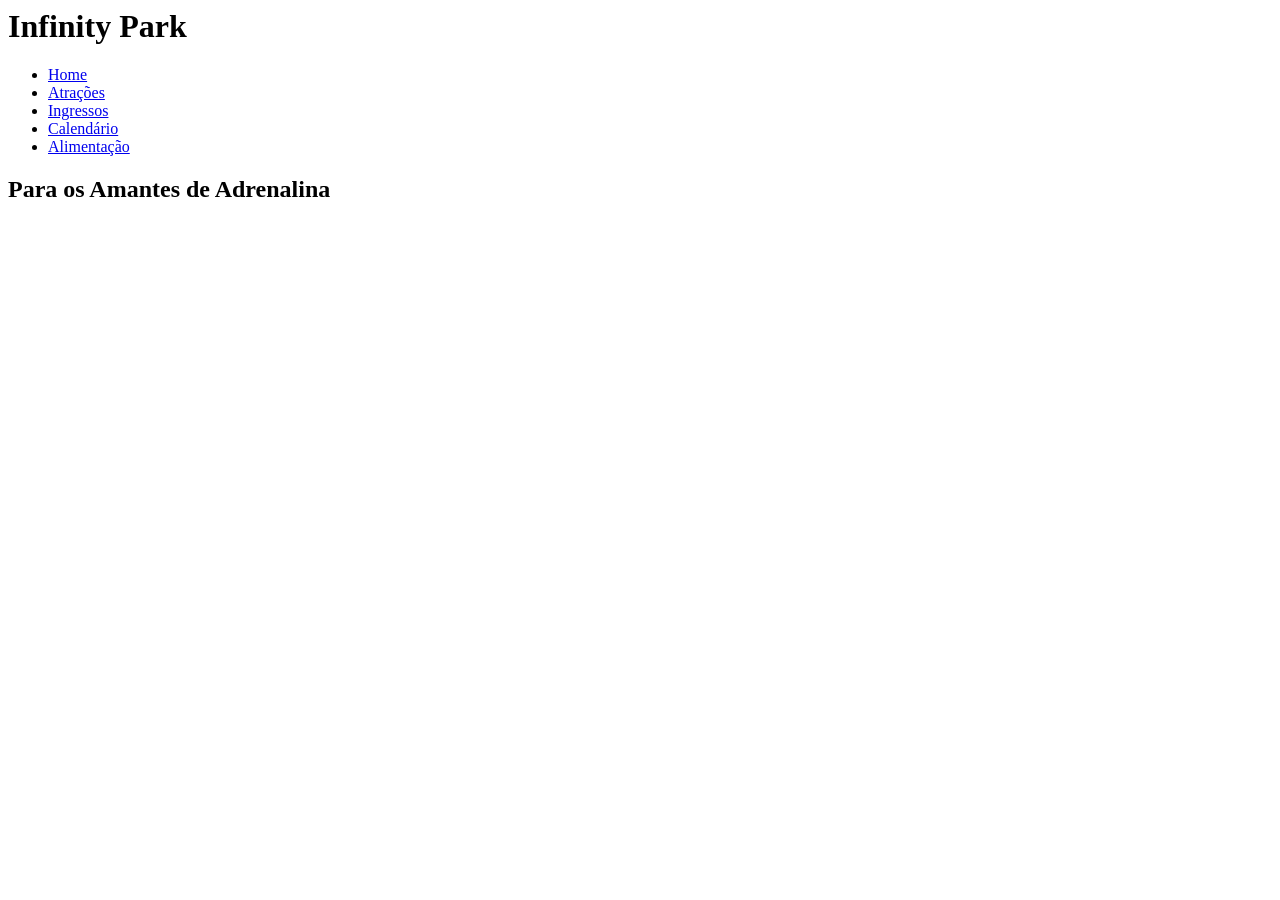
==== commit acf41708: "adiciona secao de adrenalina no index" ====
--- a/index.html
+++ b/index.html
@@ -1,16 +1,6 @@
-<!DOCTYPE html>
-<html lang="pt-br">
-<head>
-    <meta charset="UTF-8">
-    <meta name="viewport" content="width=device-width, initial-scale=1.0">
-    <title>Infinity Park</title>
-
-    <link rel="preconnect" href="https://fonts.googleapis.com">
-    <link rel="preconnect" href="https://fonts.gstatic.com" crossorigin>
-    <link href="https://fonts.googleapis.com/css2?family=Montserrat:ital,wght@0,100..900;1,100..900&family=Spicy+Rice&display=swap" rel="stylesheet">
-    <link rel="stylesheet" href="style.css">
 </head>
 <body>
+
     <header class="barra-vermelha">
         <div class="logo">
             <h1>Infinity Park</h1>
@@ -25,74 +15,6 @@
             </ul>
         </nav>
     </header>
-
-    <main>
-        <section class="banner-atracao">
-            <img src="img/Montanha russa.jpeg" alt="Atração principal do Infinity Park" class="img-principal">
-        </section>
-
-        <section class="descricao-parque">
-            <h2>Sobre o Infinity Park</h2>
-            <p>O Infinity Park é o mais novo conceito em diversão e tecnologia! Prepare-se para uma experiência intergaláctica inesquecível com montanhas-russas de última geração, simuladores imersivos em realidade virtual e experiências para toda a família. Venha viver o futuro da adrenalina no parque mais tecnológico do país!</p>
-        </section>
-
-        <div class="divisoria-sub-vermelha"></div>
-
-        <section class="descricao-parque">
-            <p>No Infinity Park, a diversão e a aventura estão garantidas para toda a família. O parque reúne desde atrações clássicas e lúdicas até experiências tecnológicas e imersivas que mexem com a imaginação.</p>
-            <p>O grande destaque fica por conta da Montanha-Russa Infinita, a atração principal perfeita para quem busca pura adrenalina. Com opções que vão de brinquedos radicais a passeios tranquilos, cada espaço foi criado para transformar sua visita em uma experiência única e inesquecível.</p>
-        </section>
-
-        <div class="divisoria-sub-vermelha"></div>
-
-        <section class="secao-guia">
-            <h2>Guia de convivência e segurança do nosso parque</h2>
-            
-            <div class="item-guia">
-                <div class="numero-bolinha">1.</div>
-                <div class="card-regras">
-                    <h3>Segurança e Admissão de Entrada Revista de Segurança:</h3>
-                    <p>Para a segurança de todos, todas as bolsas, mochilas e pertences passarão por uma revista por raio-X ou manual nos portões de entrada. Itens Proibidos: É estritamente proibida a entrada de objetos cortantes, armas de fogo (mesmo com porte), fogos de artifício, garrafas de vidro e substâncias ilícitas. Alimentos e Bebidas: Non é permitida a entrada com alimentos e bebidas externos, exceto papinhas infantis industrializadas, alimentos para pessoas com restrições comprovadas ou água em garrafa plástica lacrada.</p>
-                </div>
-            </div>
-
-            <div class="item-guia">
-                <div class="numero-bolinha">2.</div>
-                <div class="card-regras">
-                    <h3>Normas de Conduta e Convivência Fila Justa:</h3>
-                    <p>É proibido furar filas ou guardar lugar para amigos/familiares que não estavam na fila desde o início. O visitante que sair da fila perderá sua posição. Respeito Mútuo: Não serão tolerados comportamentos agressivos, linguagem ofensiva, preconceito ou assédio contra funcionários ou outros visitantes. O descumprimento resultará em expulsão imediata do parque. Trajes Apropriados: É obrigatório o uso de camiseta, calça/bermuda e calçados fechados durante toda a permanência no parque.</p>
-                </div>
-            </div>
-
-            <div class="item-guia">
-                <div class="numero-bolinha">3.</div>
-                <div class="card-regras">
-                    <h3>Uso das Atrações (Regras de Segurança):</h3>
-                    <p>Critérios de Altura e Saúde: As restrições de altura máxima/mínima e condições de saúde expostas nas placas de cada brinquedo devem ser rigorosamente respeitadas. Pertences nas Atrações: Não é permitido subir nos brinquedos com objetos soltos (óculos, bonés, celulares, bolsas). Comportamento nos Brinquedos: Os visitantes devem permanecer sentados e com as travas de segurança acionadas até a parada total do brinquedo.</p>
-                </div>
-            </div>
-
-            <div class="item-guia">
-                <div class="numero-bolinha">4.</div>
-                <div class="card-regras">
-                    <h3>Políticas do Parque:</h3>
-                    <p>Crianças Desacompanhadas: Crianças menores de 12 anos devem estar acompanhadas por um responsável maior de idade em todas as áreas do parque. Fumo e Vaporizadores: O Infinity Park é um ambiente livre de tabaco. O uso de cigarros convencionais ou eletrônicos (Vapes) é permitido exclusivamente nas áreas externas sinalizadas. Fotografia e Filmagens: Fotos e vídeos para uso pessoal são permitidos, desde que não utilizem bastões de selfie (pau de selfie) dentro das atrações.</p>
-                </div>
-            </div>
-        </section>
-
-        <div class="divisoria-sub-vermelha"></div>
-
-        <section class="banner-roda-gigante">
-            <div class="conteudo-roda-gigante">
-                <h2>A regra do infinito</h2>
-                <p>O Infinity Park incentiva a diversão sustentável. Guarde suas memórias, mas jogue o lixo nas lixeiras de coleta seletiva espalhadas pelo parque para que nossa energia limpa dure para sempre.</p>
-            </div>
-        </section>
-    </main>
-
-    <footer>
-        <p>&copy; 2026 Infinity Park - Todos os direitos reservados. Desenvolvido no SENAI.</p>
-    </footer>
-</body>
-</html>+    
+    <section class="secao-categoria">
+        <h2 class="titulo-categoria adrenalina">Para os Amantes de Adrenalina</h2>
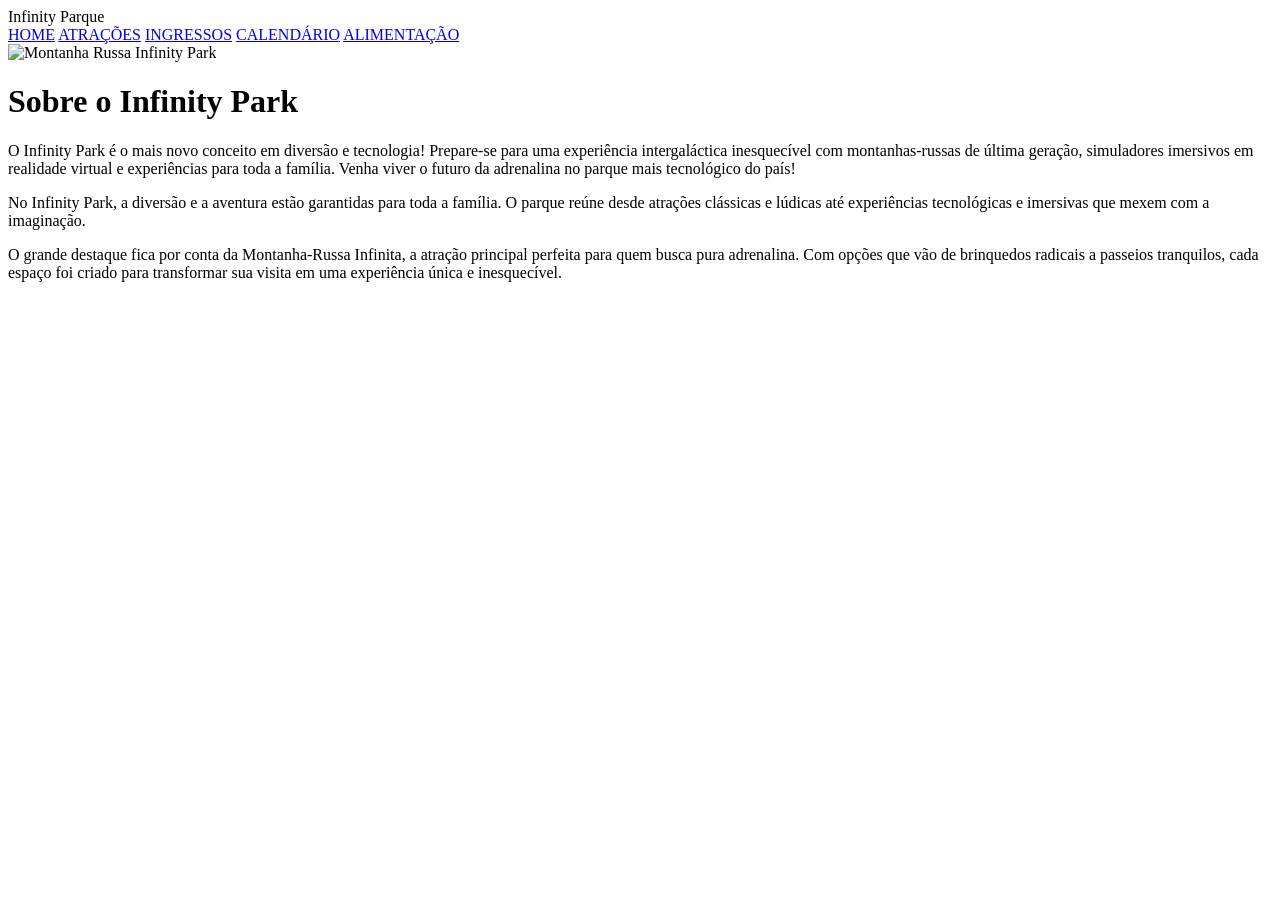
==== commit 58f47702: "alteracao 2 no index e cssw" ====
--- a/index.html
+++ b/index.html
@@ -1,20 +1,46 @@
+<!DOCTYPE html>
+<html lang="pt-BR">
+<head>
+    <meta charset="UTF-8">
+    <meta name="viewport" content="width=device-width, initial-scale=1.0">
+    <title>Infinity Park - Home</title>
+    <link rel="preconnect" href="https://fonts.googleapis.com">
+    <link rel="preconnect" href="https://fonts.gstatic.com" crossorigin>
+    <link href="https://fonts.googleapis.com/css2?family=Fredoka:wght@700&family=Poppins:wght@400;600&display=swap" rel="stylesheet">
+    <link rel="stylesheet" href="style.css">
 </head>
 <body>
 
-    <header class="barra-vermelha">
-        <div class="logo">
-            <h1>Infinity Park</h1>
-        </div>
-        <nav>
-            <ul>
-                <li><a href="index.html">Home</a></li>
-                <li><a href="pages/atracoes.html">Atrações</a></li>
-                <li><a href="pages/ingressos.html">Ingressos</a></li>
-                <li><a href="pages/calendario.html">Calendário</a></li>
-                <li><a href="pages/alimentacao.html">Alimentação</a></li>
-            </ul>
+    <header class="menu-principal">
+        <div class="logo">Infinity Parque</div>
+        <nav class="links-menu">
+            <a href="index.html" class="active">HOME</a>
+            <a href="Pages/atracoes.html">ATRAÇÕES</a>
+            <a href="Pages/ingressos.html">INGRESSOS</a>
+            <a href="Pages/calendario.html">CALENDÁRIO</a>
+            <a href="Pages/alimentacao.html">ALIMENTAÇÃO</a>
         </nav>
     </header>
-    
-    <section class="secao-categoria">
-        <h2 class="titulo-categoria adrenalina">Para os Amantes de Adrenalina</h2>
+
+    <section class="banner-home">
+        <img src="blob:https://web.whatsapp.com/a0ca21a8-4261-4e58-b199-119d72329026 " alt="Montanha Russa Infinity Park" class="imagem-banner">
+    </section>
+
+    <div class="faixa-divisoria"></div>
+
+    <main class="secao-sobre">
+        <h1 class="titulo-sobre">Sobre o Infinity Park</h1>
+        
+        <div class="texto-sobre">
+            <p>O Infinity Park é o mais novo conceito em diversão e tecnologia! Prepare-se para uma experiência intergaláctica inesquecível com montanhas-russas de última geração, simuladores imersivos em realidade virtual e experiências para toda a família. Venha viver o futuro da adrenalina no parque mais tecnológico do país!</p>
+            
+            <p>No Infinity Park, a diversão e a aventura estão garantidas para toda a família. O parque reúne desde atrações clássicas e lúdicas até experiências tecnológicas e imersivas que mexem com a imaginação.</p>
+            
+            <p>O grande destaque fica por conta da Montanha-Russa Infinita, a atração principal perfeita para quem busca pura adrenalina. Com opções que vão de brinquedos radicais a passeios tranquilos, cada espaço foi criado para transformar sua visita em uma experiência única e inesquecível.</p>
+        </div>
+    </main>
+
+    <div class="faixa-divisoria"></div>
+
+</body>
+</html>
--- a/style.css
+++ b/style.css
@@ -0,0 +1,88 @@
+@@ -160,7 +160,7 @@ header.barra-vermelha nav ul li a:hover {
+
+//* CONFIGURAÇÕES GERAIS DE ZERAR PÁGINA */
+* {
+    margin: 0;
+    padding: 0;
+    box-sizing: border-box;
+}
+
+body {
+    background-color: #ffffff;
+    overflow-x: hidden;
+}
+
+/* 1. ESTILO DO MENU PRINCIPAL */
+.menu-principal {
+    background-color: #CD0606; /* Vermelho do Figma */
+    display: flex;
+    justify-content: space-between;
+    align-items: center;
+    padding: 15px 5%;
+    width: 100%;
+}
+
+.logo {
+    font-family: 'Fredoka', 'Impact', sans-serif;
+    color: #ffffff;
+    font-size: 28px;
+    letter-spacing: 0.5px;
+}
+
+.links-menu a {
+    font-family: 'Poppins', sans-serif;
+    color: #ffffff;
+    text-decoration: none;
+    font-size: 13px;
+    font-weight: 600;
+    margin-left: 20px;
+    transition: opacity 0.2s;
+}
+
+.links-menu a:hover, .links-menu a.active {
+    opacity: 0.8; /* Efeito visual discreto ao passar o mouse */
+}
+
+/* 2. ESTILO DO BANNER (IMAGEM) */
+.banner-home {
+    width: 100%;
+    display: block;
+}
+
+.imagem-banner {
+    width: 100%;
+    height: auto;
+    display: block;
+}
+
+/* FAIXAS VERMELHAS DE DIVISÃO */
+.faixa-divisoria {
+    background-color: #CD0606;
+    height: 10px;
+    width: 100%;
+}
+
+/* 3. ESTILO DA SEÇÃO SOBRE */
+.secao-sobre {
+    background-color: #F7FBF0; /* Cor de fundo clarinha do Figma */
+    padding: 40px 10%;
+    text-align: center;
+}
+
+.titulo-sobre {
+    font-family: 'Fredoka', 'Impact', sans-serif;
+    color: #000000;
+    font-size: 32px;
+    margin-bottom: 30px;
+}
+
+.texto-sobre p {
+    font-family: 'Poppins', sans-serif;
+    color: #000000;
+    font-size: 16px;
+    line-height: 1.6;
+    margin-bottom: 20px;
+    max-width: 900px;
+    margin-left: auto;
+    margin-right: auto;
+}
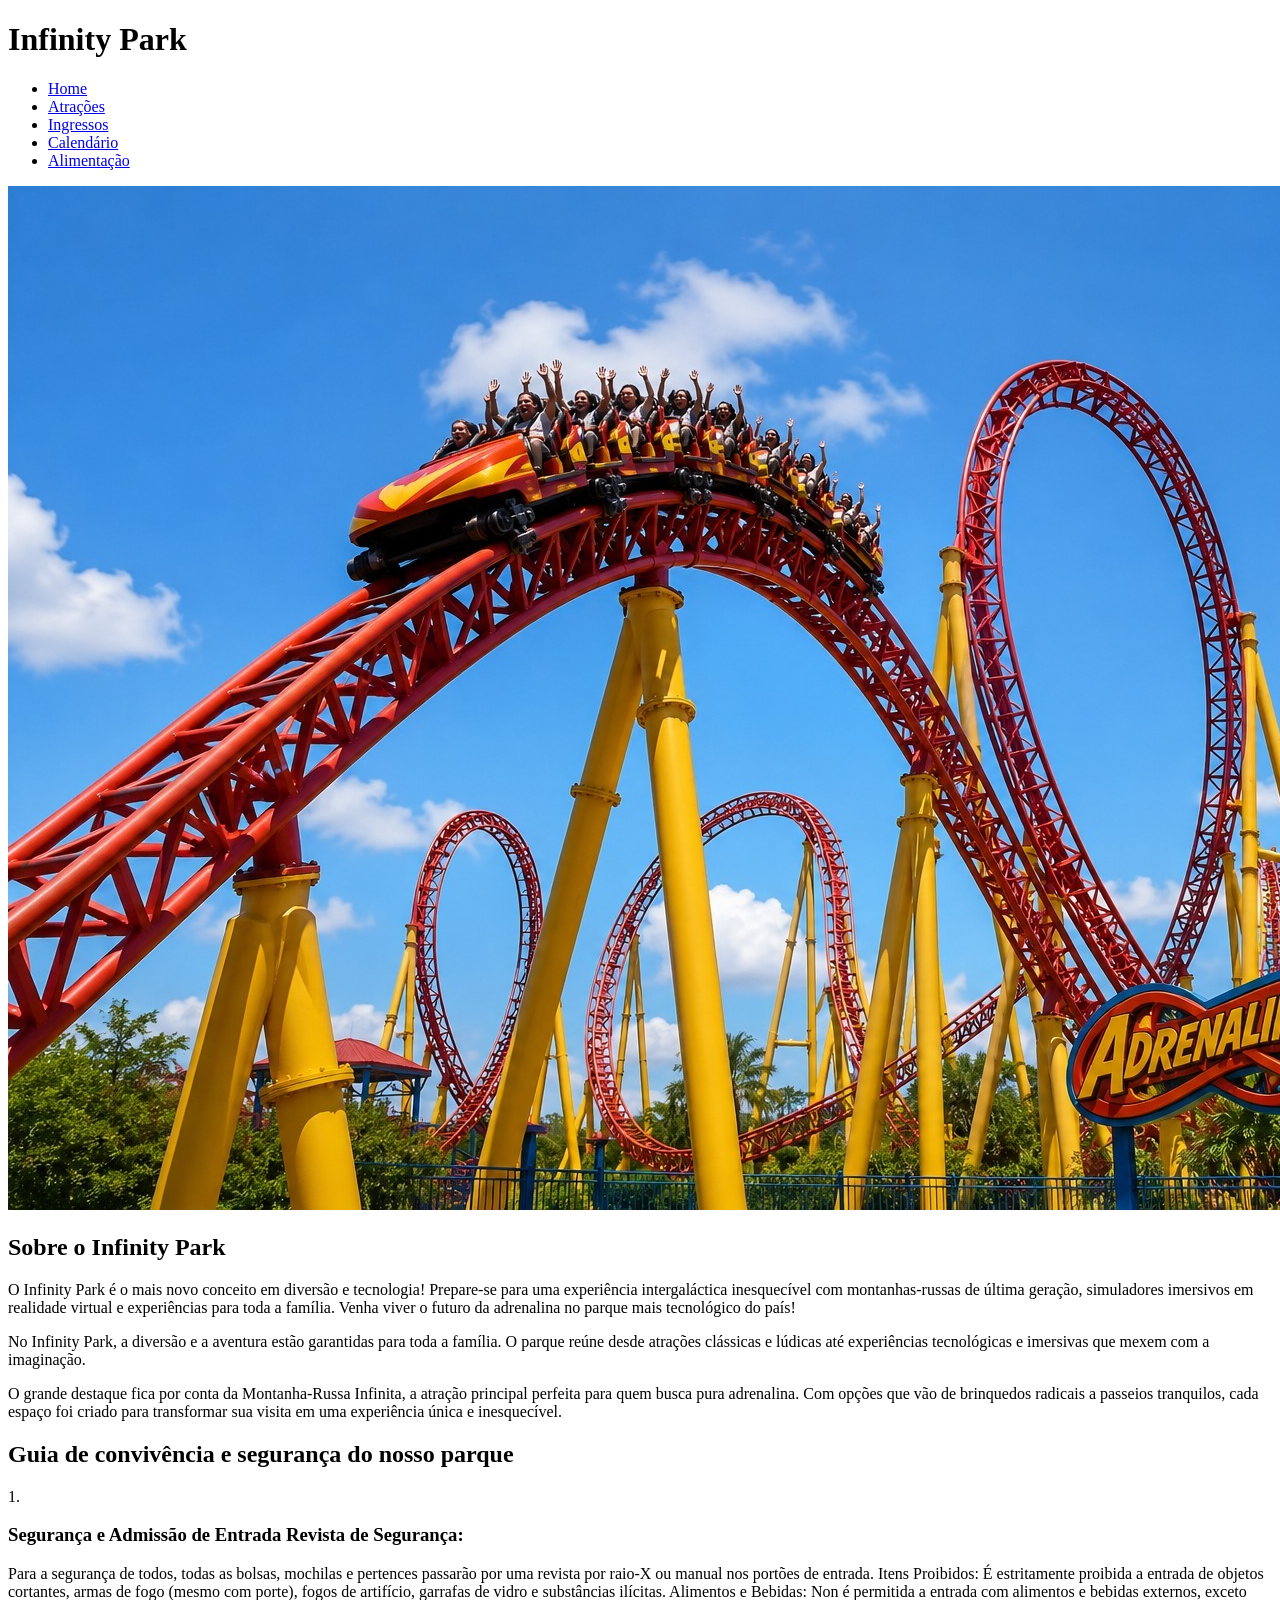
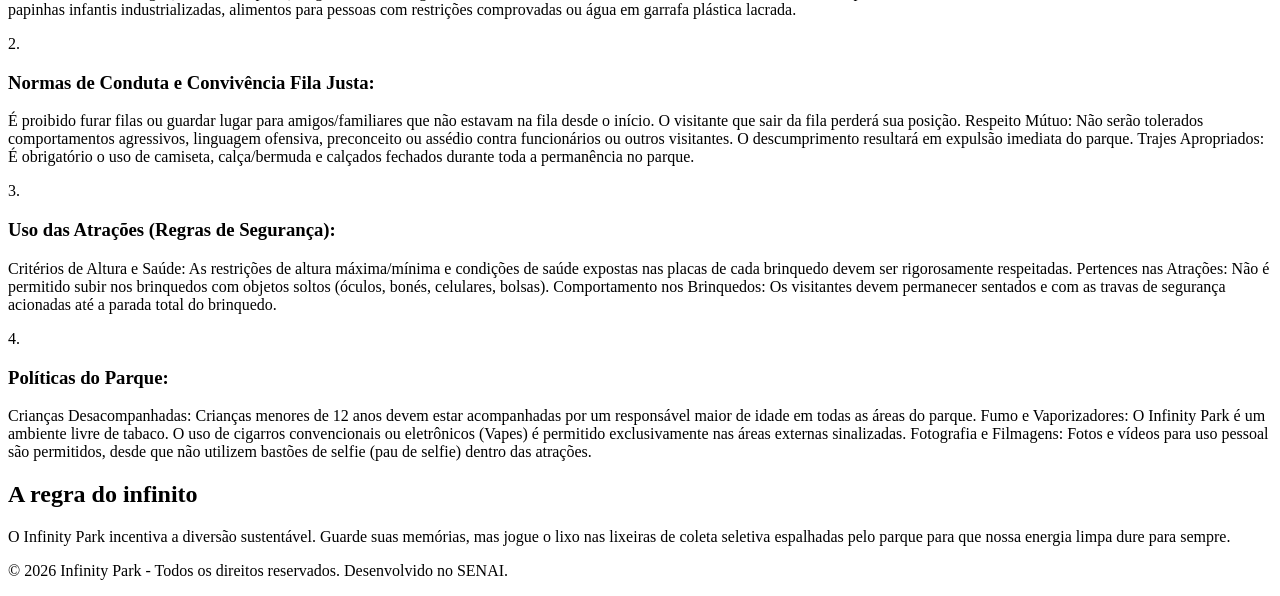
==== commit ae89ce8e: "ajuste no index" ====
--- a/index.html
+++ b/index.html
@@ -1,46 +1,98 @@
 <!DOCTYPE html>
-<html lang="pt-BR">
+<html lang="pt-br">
 <head>
     <meta charset="UTF-8">
     <meta name="viewport" content="width=device-width, initial-scale=1.0">
-    <title>Infinity Park - Home</title>
+    <title>Infinity Park</title>
+
     <link rel="preconnect" href="https://fonts.googleapis.com">
     <link rel="preconnect" href="https://fonts.gstatic.com" crossorigin>
-    <link href="https://fonts.googleapis.com/css2?family=Fredoka:wght@700&family=Poppins:wght@400;600&display=swap" rel="stylesheet">
+    <link href="https://fonts.googleapis.com/css2?family=Montserrat:ital,wght@0,100..900;1,100..900&family=Spicy+Rice&display=swap" rel="stylesheet">
     <link rel="stylesheet" href="style.css">
 </head>
 <body>
-
-    <header class="menu-principal">
-        <div class="logo">Infinity Parque</div>
-        <nav class="links-menu">
-            <a href="index.html" class="active">HOME</a>
-            <a href="Pages/atracoes.html">ATRAÇÕES</a>
-            <a href="Pages/ingressos.html">INGRESSOS</a>
-            <a href="Pages/calendario.html">CALENDÁRIO</a>
-            <a href="Pages/alimentacao.html">ALIMENTAÇÃO</a>
+    <header class="barra-vermelha">
+        <div class="logo">
+            <h1>Infinity Park</h1>
+        </div>
+        <nav>
+            <ul>
+                <li><a href="index.html">Home</a></li>
+                <li><a href="pages/atracoes.html">Atrações</a></li>
+                <li><a href="pages/ingressos.html">Ingressos</a></li>
+                <li><a href="pages/calendario.html">Calendário</a></li>
+                <li><a href="pages/alimentacao.html">Alimentação</a></li>
+            </ul>
         </nav>
     </header>
 
-    <section class="banner-home">
-        <img src="blob:https://web.whatsapp.com/a0ca21a8-4261-4e58-b199-119d72329026 " alt="Montanha Russa Infinity Park" class="imagem-banner">
-    </section>
+    <main>
+        <section class="banner-atracao">
+            <img src="img/Montanha russa.jpeg" alt="Atração principal do Infinity Park" class="img-principal">
+        </section>
 
-    <div class="faixa-divisoria"></div>
+        <section class="descricao-parque">
+            <h2>Sobre o Infinity Park</h2>
+            <p>O Infinity Park é o mais novo conceito em diversão e tecnologia! Prepare-se para uma experiência intergaláctica inesquecível com montanhas-russas de última geração, simuladores imersivos em realidade virtual e experiências para toda a família. Venha viver o futuro da adrenalina no parque mais tecnológico do país!</p>
+        </section>
 
-    <main class="secao-sobre">
-        <h1 class="titulo-sobre">Sobre o Infinity Park</h1>
-        
-        <div class="texto-sobre">
-            <p>O Infinity Park é o mais novo conceito em diversão e tecnologia! Prepare-se para uma experiência intergaláctica inesquecível com montanhas-russas de última geração, simuladores imersivos em realidade virtual e experiências para toda a família. Venha viver o futuro da adrenalina no parque mais tecnológico do país!</p>
+        <div class="divisoria-sub-vermelha"></div>
+
+        <section class="descricao-parque">
+            <p>No Infinity Park, a diversão e a aventura estão garantidas para toda a família. O parque reúne desde atrações clássicas e lúdicas até experiências tecnológicas e imersivas que mexem com a imaginação.</p>
+            <p>O grande destaque fica por conta da Montanha-Russa Infinita, a atração principal perfeita para quem busca pura adrenalina. Com opções que vão de brinquedos radicais a passeios tranquilos, cada espaço foi criado para transformar sua visita em uma experiência única e inesquecível.</p>
+        </section>
+
+        <div class="divisoria-sub-vermelha"></div>
+
+        <section class="secao-guia">
+            <h2>Guia de convivência e segurança do nosso parque</h2>
             
-            <p>No Infinity Park, a diversão e a aventura estão garantidas para toda a família. O parque reúne desde atrações clássicas e lúdicas até experiências tecnológicas e imersivas que mexem com a imaginação.</p>
-            
-            <p>O grande destaque fica por conta da Montanha-Russa Infinita, a atração principal perfeita para quem busca pura adrenalina. Com opções que vão de brinquedos radicais a passeios tranquilos, cada espaço foi criado para transformar sua visita em uma experiência única e inesquecível.</p>
-        </div>
+            <div class="item-guia">
+                <div class="numero-bolinha">1.</div>
+                <div class="card-regras">
+                    <h3>Segurança e Admissão de Entrada Revista de Segurança:</h3>
+                    <p>Para a segurança de todos, todas as bolsas, mochilas e pertences passarão por uma revista por raio-X ou manual nos portões de entrada. Itens Proibidos: É estritamente proibida a entrada de objetos cortantes, armas de fogo (mesmo com porte), fogos de artifício, garrafas de vidro e substâncias ilícitas. Alimentos e Bebidas: Non é permitida a entrada com alimentos e bebidas externos, exceto papinhas infantis industrializadas, alimentos para pessoas com restrições comprovadas ou água em garrafa plástica lacrada.</p>
+                </div>
+            </div>
+
+            <div class="item-guia">
+                <div class="numero-bolinha">2.</div>
+                <div class="card-regras">
+                    <h3>Normas de Conduta e Convivência Fila Justa:</h3>
+                    <p>É proibido furar filas ou guardar lugar para amigos/familiares que não estavam na fila desde o início. O visitante que sair da fila perderá sua posição. Respeito Mútuo: Não serão tolerados comportamentos agressivos, linguagem ofensiva, preconceito ou assédio contra funcionários ou outros visitantes. O descumprimento resultará em expulsão imediata do parque. Trajes Apropriados: É obrigatório o uso de camiseta, calça/bermuda e calçados fechados durante toda a permanência no parque.</p>
+                </div>
+            </div>
+
+            <div class="item-guia">
+                <div class="numero-bolinha">3.</div>
+                <div class="card-regras">
+                    <h3>Uso das Atrações (Regras de Segurança):</h3>
+                    <p>Critérios de Altura e Saúde: As restrições de altura máxima/mínima e condições de saúde expostas nas placas de cada brinquedo devem ser rigorosamente respeitadas. Pertences nas Atrações: Não é permitido subir nos brinquedos com objetos soltos (óculos, bonés, celulares, bolsas). Comportamento nos Brinquedos: Os visitantes devem permanecer sentados e com as travas de segurança acionadas até a parada total do brinquedo.</p>
+                </div>
+            </div>
+
+            <div class="item-guia">
+                <div class="numero-bolinha">4.</div>
+                <div class="card-regras">
+                    <h3>Políticas do Parque:</h3>
+                    <p>Crianças Desacompanhadas: Crianças menores de 12 anos devem estar acompanhadas por um responsável maior de idade em todas as áreas do parque. Fumo e Vaporizadores: O Infinity Park é um ambiente livre de tabaco. O uso de cigarros convencionais ou eletrônicos (Vapes) é permitido exclusivamente nas áreas externas sinalizadas. Fotografia e Filmagens: Fotos e vídeos para uso pessoal são permitidos, desde que não utilizem bastões de selfie (pau de selfie) dentro das atrações.</p>
+                </div>
+            </div>
+        </section>
+
+        <div class="divisoria-sub-vermelha"></div>
+
+        <section class="banner-roda-gigante">
+            <div class="conteudo-roda-gigante">
+                <h2>A regra do infinito</h2>
+                <p>O Infinity Park incentiva a diversão sustentável. Guarde suas memórias, mas jogue o lixo nas lixeiras de coleta seletiva espalhadas pelo parque para que nossa energia limpa dure para sempre.</p>
+            </div>
+        </section>
     </main>
 
-    <div class="faixa-divisoria"></div>
-
+    <footer>
+        <p>&copy; 2026 Infinity Park - Todos os direitos reservados. Desenvolvido no SENAI.</p>
+    </footer>
 </body>
 </html>
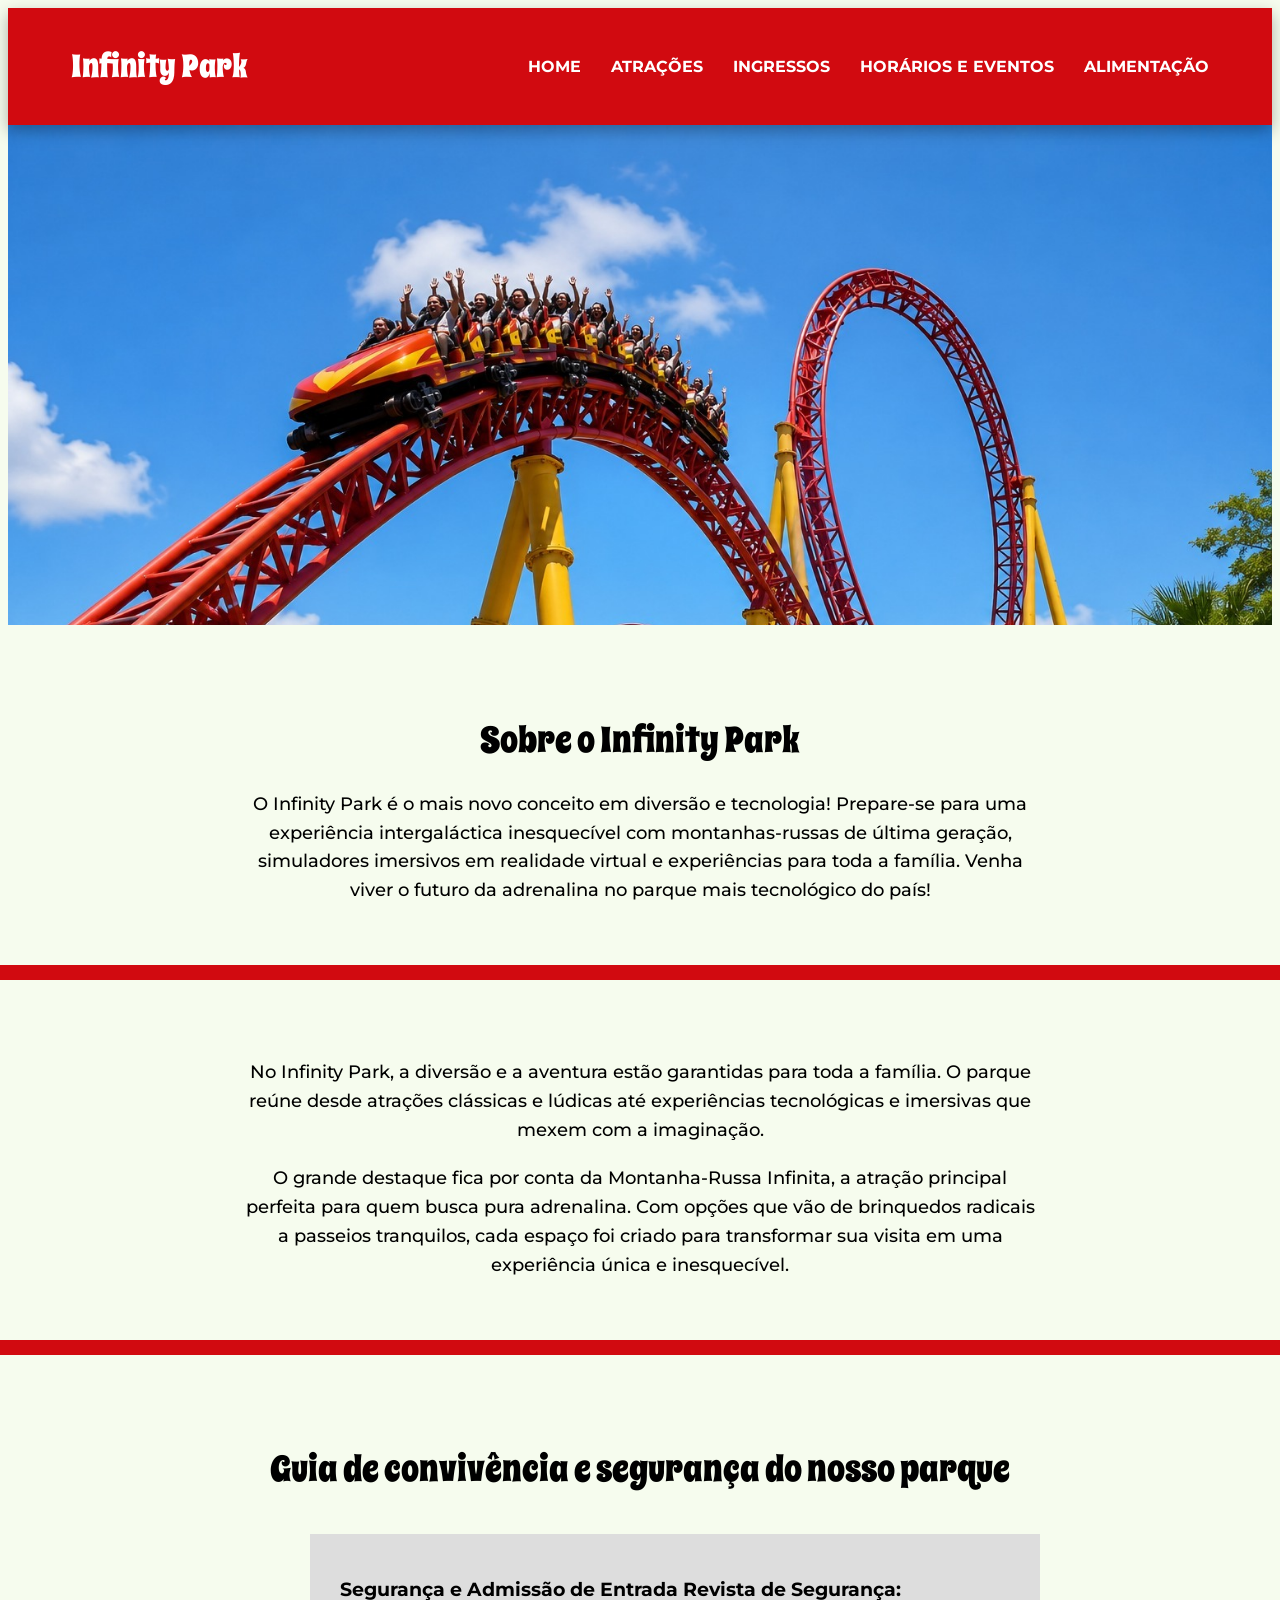
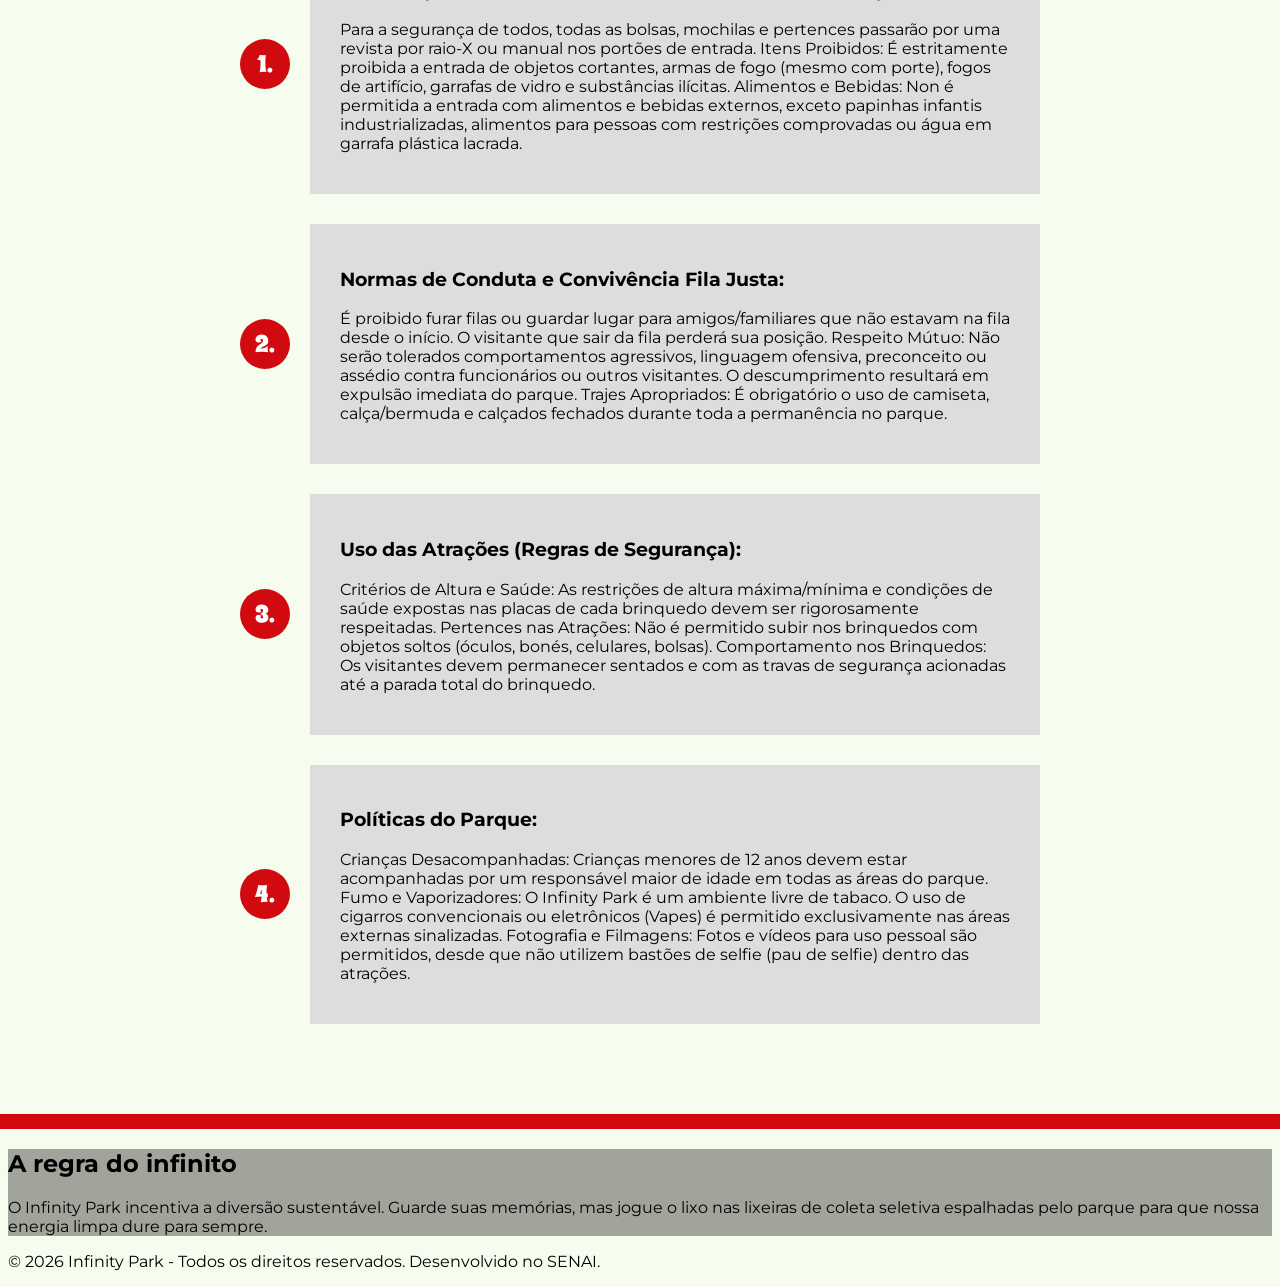
==== commit f550902a: "save de alguns CSS" ====
--- a/index.html
+++ b/index.html
@@ -20,7 +20,7 @@
                 <li><a href="index.html">Home</a></li>
                 <li><a href="pages/atracoes.html">Atrações</a></li>
                 <li><a href="pages/ingressos.html">Ingressos</a></li>
-                <li><a href="pages/calendario.html">Calendário</a></li>
+                <li><a href="pages/calendario.html">Horários e Eventos</a></li>
                 <li><a href="pages/alimentacao.html">Alimentação</a></li>
             </ul>
         </nav>
--- a/style.css
+++ b/style.css
@@ -0,0 +1,175 @@
+<<<<<<< HEAD
+/* --- 1. RESET PADRÃO (Zera as margens do navegador) --- */
+/* --- 1. RESET PADRÃO (Zera as margens do navegador) --- */
+* {
+    margin: 0;
+    padding: 0;
+    box-sizing: border-box;
+}
+
+/* --- 2. CONFIGURAÇÃO DO CORPO (Fundo Creme na Tela Toda) --- */
+body {
+    font-family: "Montserrat", sans-serif;
+    background-color: #f6fcee; /* O fundo creme assume o site inteiro */
+    color: #000000;
+    min-height: 100vh;
+    overflow-x: hidden; /* Evita barra de rolagem lateral por causa das divisórias de 100vw */
+}
+
+/* --- 3. BARRA VERMELHA AMPLIADA (Menu Superior) --- */
+header.barra-vermelha {
+    background-color: #d10a10; /* O vermelho do Figma */
+    display: flex;
+    justify-content: space-between;
+    align-items: center;
+    padding: 15px 5%; /* Barra elegante e ajustada */
+    position: relative;
+    z-index: 10;
+    box-shadow: 0px 6px 15px rgba(0, 0, 0, 0.3); /* Sombra suave por cima da imagem */
+}
+
+/* Logo do parque */
+header.barra-vermelha .logo h1 {
+    font-family: "Spicy Rice", serif;
+    color: #ffffff;
+    font-size: 32px; 
+    font-weight: 400;
+}
+
+header.barra-vermelha nav ul {
+    display: flex;
+    list-style: none;
+    gap: 30px; /* Espaço confortável entre as opções do menu */
+}
+
+/* Links do menu */
+header.barra-vermelha nav ul li a {
+    color: #ffffff;
+    text-decoration: none;
+    font-weight: 700;
+    font-size: 16px; 
+    text-transform: uppercase; /* Letras maiúsculas */
+    transition: transform 0.2s, color 0.2s;
+    display: inline-block;
+}
+
+/* Efeito ao passar o mouse */
+header.barra-vermelha nav ul li a:hover {
+    color: #ffcccc; 
+    transform: scale(1.05); /* O link cresce sutilmente */
+}
+
+/* --- 4. IMAGEM PRINCIPAL (Banner Controlado) --- */
+.banner-atracao {
+    width: 100%;
+    max-height: 500px; /* Evita que a foto ocupe a tela inteira no PC */
+    overflow: hidden;   /* Esconde o excesso da imagem se houver */
+}
+
+.img-principal {
+    width: 100%;
+    height: 100%;
+    object-fit: cover; /* Encaixa a foto perfeitamente sem amassar */
+    object-position: center; /* Foca no meio da foto */
+    display: block; 
+}
+
+/* --- 5. BLOCOS DE TEXTO (Sobre o Parque) --- */
+.descricao-parque {
+    width: 100%;
+    max-width: 800px; /* Mantém o texto em um tamanho bom para leitura */
+    margin: 0 auto;   /* Centraliza o bloco de texto na tela */
+    padding: 60px 20px; /* Espaço confortável nas laterais e nas bordas */
+    text-align: center; /* Centraliza os textos igual ao Figma */
+}
+
+.descricao-parque h2 {
+    font-family: "Spicy Rice", serif;
+    font-weight: 400;
+    color: #000000;
+    font-size: 36px;
+    margin-bottom: 25px;
+}
+
+.descricao-parque p {
+    font-size: 18px;
+    color: #000000;
+    line-height: 1.6;
+    font-weight: 500;
+    margin-bottom: 20px;
+}
+
+.descricao-parque p:last-child {
+    margin-bottom: 0; /* Remove a margem do último parágrafo do bloco */
+}
+
+/* --- 6. BARRAS VERMELHAS INTERMEDIÁRIAS --- */
+/* Faz a barra vermelha ocupar 100% da largura da janela, sem quebrar o alinhamento do texto */
+.divisoria-sub-vermelha {
+    width: 100vw; 
+    position: relative;
+    left: 50%;
+    right: 50%;
+    margin-left: -50vw;
+    margin-right: -50vw;
+    height: 15px; /* Fina e discreta como no print */
+    background-color: #d10a10;
+}
+
+/* --- 7. SEÇÃO DO GUIA DE SEGURANÇA --- */
+.secao-guia {
+    width: 100%;
+    max-width: 800px; /* Deixa na mesma largura dos outros textos */
+    margin: 0 auto;
+    padding: 60px 20px;
+    text-align: center;
+}
+
+/* Alinha o título com a fonte Spicy Rice */
+.secao-guia h2 {
+    font-family: "Spicy Rice", serif;
+    font-weight: 400;
+    color: #000000;
+    font-size: 36px;
+    margin-bottom: 40px; /* Espaço entre o título e o card */
+}
+
+/* Container que junta a bolinha vermelha e o card cinza lado a lado */
+.item-guia {
+    display: flex;
+    align-items: center; /* Alinha o meio da bolinha com o meio do card */
+    justify-content: center;
+    gap: 20px; /* Espaço entre a bolinha e o card cinza */
+    margin-bottom: 30px; 
+    text-align: left; /* O texto dentro do card fica alinhado à esquerda igual ao Figma */
+}
+
+/* Cria a bolinha vermelha perfeita */
+.numero-bolinha {
+    font-family: "Spicy Rice", serif;
+    background-color: #d10a10; /* Vermelho do parque */
+    color: #ffffff;
+    font-size: 24px;
+    width: 50px;
+    height: 50px;
+    border-radius: 50%; /* Deixa perfeitamente redondo */
+    display: flex;
+    align-items: center;
+    justify-content: center;
+    flex-shrink: 0; /* Impede que a bolinha amasse em telas menores */
+}
+
+/* Cria o card cinza com bordas arredondadas */
+.card-regras {
+    background-color: #dddddd;
+    padding: 25px 30px;
+}
+.banner-roda-gigante {
+    /* O CSS linka o HTML com a foto da pasta img */
+    background-image: linear-gradient(rgba(0, 0, 0, 0.35), rgba(0, 0, 0, 0.35)), url('img/roda-gigante.jpeg'); 
+    background-size: cover;
+    background-position: center;
+    /* ... outros estilos ... */
+}
+=======
+>>>>>>> ae89ce8e9c848218944a1afeb55b8af2176e1644
